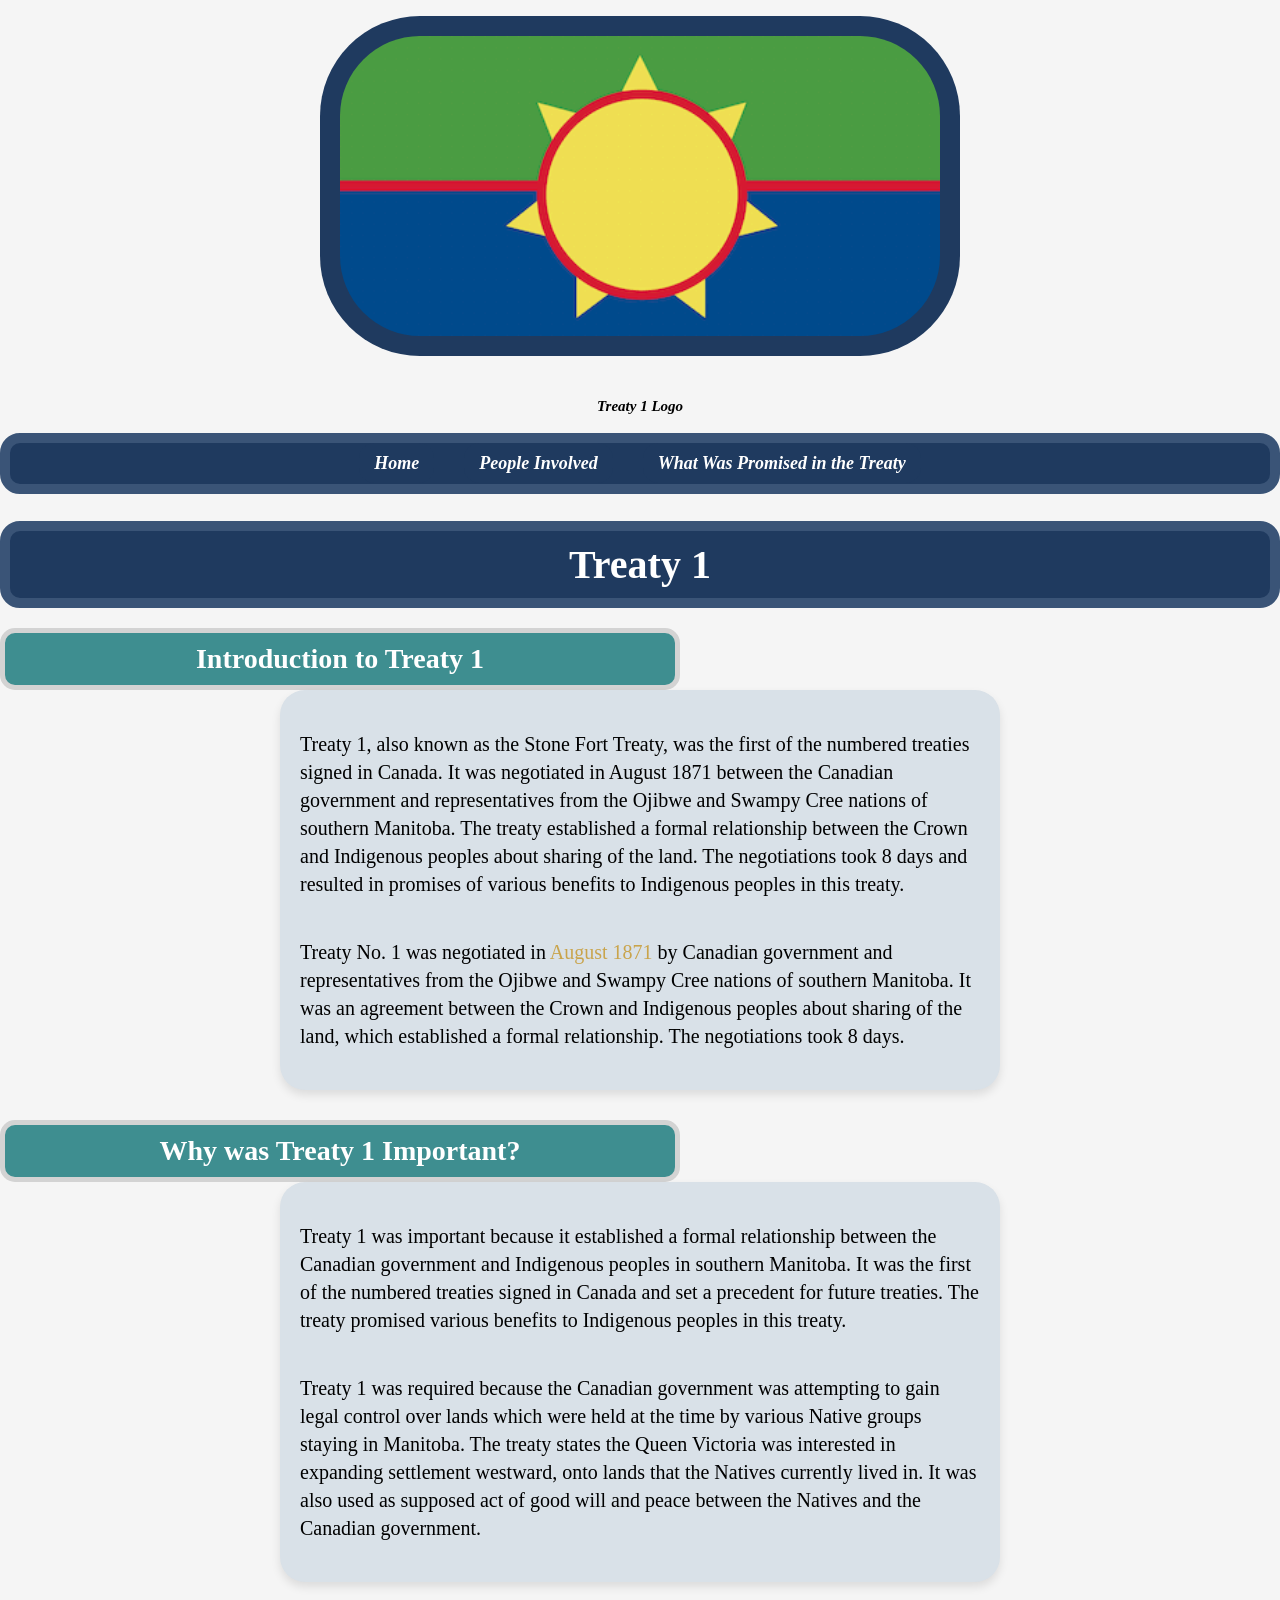
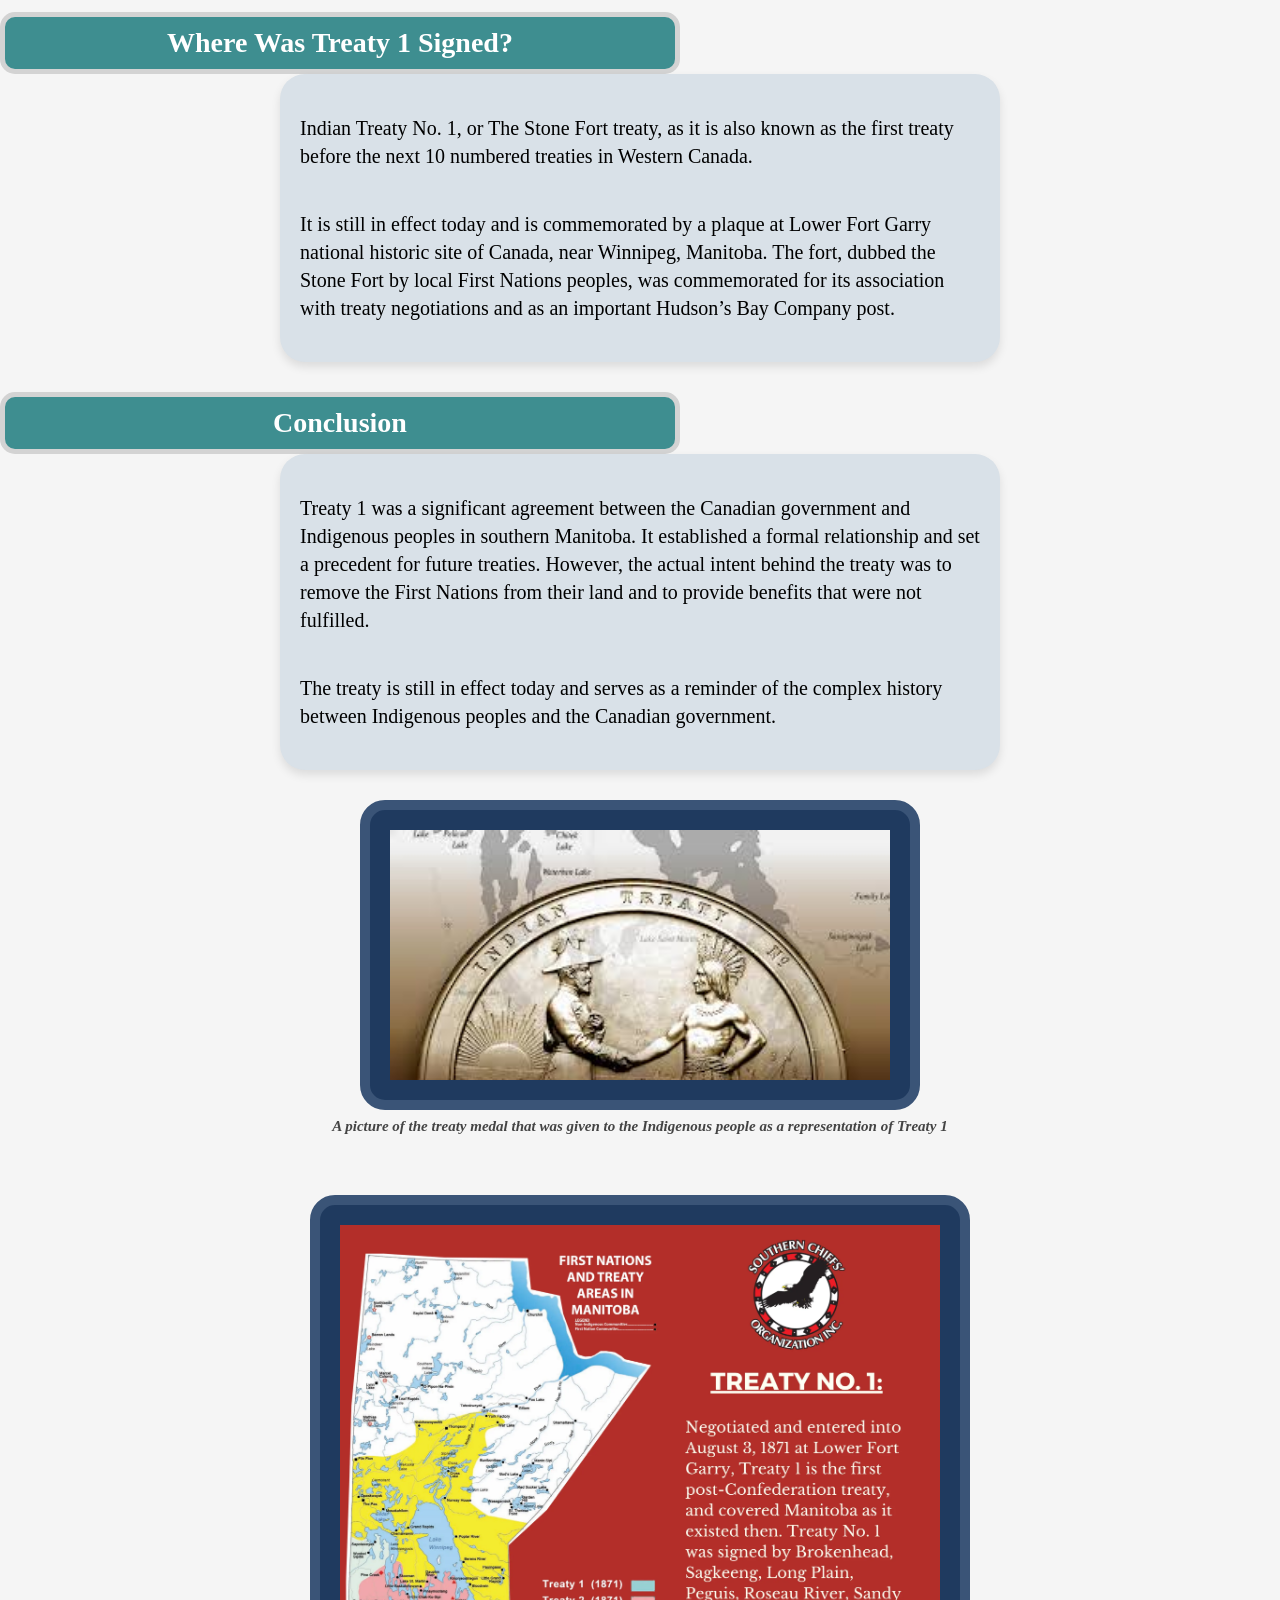
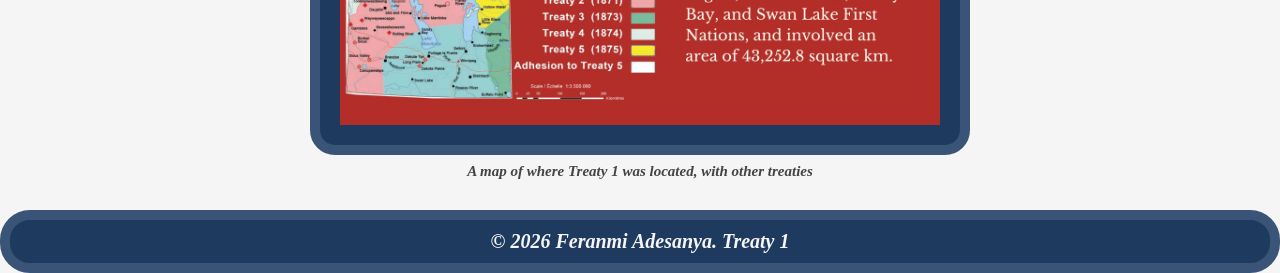
==== index.html @ dcb3aaba "april 9th 2026" ====
<!-- 
  Name: Feranmi Adesanya
  Course: Web Development II
  Teacher: Mr. Hardman
  School: Pembina Trails Collegiate/Pembina Trails Early College
  Date Last Modified: March 12th 2026.
-->

<!doctype html>
<html lang="en">
  <head>
    <meta charset="UTF-8" />
    <meta name="viewport" content="width=device-width, initial-scale=1.0" />
    <title>Treaty 1</title>
    <link rel="stylesheet" href="stylesheets/styles.css" />
    <style>
      section {
        margin-bottom: 30px; /* Gives the bottom of the every section a margin space of 30 pixels at the bottom. */
      }
      #treaty-date {
        color: #c9a44c;
      }
    </style>
  </head>

  <body>
    <header>
      <figure>
        <!-- This img element is used to display the treaty logo on the webpage. The ID of this image tag
        is "treaty-logo" which is used to style the image tag and is used to identify the tag. -->
        <img
          id="treaty-logo"
          src="images/treaty-1 logo (2).gif"
          alt="An-Image-of-the-Treaty-one-logo"
          width="600"
          height="300" />
        <figcaption style="color: #000000">Treaty 1 Logo</figcaption>
      </figure>

      <nav>
        <!-- These navigation links allow users to navigate between different
        sections of the website. The links are being styled using the class 
        attribute with a name of "nav-links". -->
        <ul class="nav-links">
          <li class="nav-item">
            <a href="index.html">Home</a>
          </li>
          <li class="nav-item">
            <a href="people-involved.html">People Involved</a>
          </li>
          <li class="nav-item">
            <a href="what-was-promised.html">What Was Promised in the Treaty</a>
          </li>
        </ul>
      </nav>
      <h1>Treaty 1</h1>
    </header>

    <!-- This is the main content area of the webpage. -->

    <main>
      <section>
        <!-- This span element is used to style the heading for the content 
        in the introduction h2 header and all the other content in the h2 headers. -->
        <h2 class="h2headings">Introduction to Treaty 1</h2>
        <!-- This div element is used, with an attribute of class "div-paragraphs",
        to style the paragraphs under each h2 header. It groups the realted parapgraph elements together. -->
        <div class="div-paragraphs">
          <p>
            Treaty 1, also known as the Stone Fort Treaty, was the first of the
            numbered treaties signed in Canada. It was negotiated in August 1871
            between the Canadian government and representatives from the Ojibwe
            and Swampy Cree nations of southern Manitoba. The treaty established
            a formal relationship between the Crown and Indigenous peoples about
            sharing of the land. The negotiations took 8 days and resulted in
            promises of various benefits to Indigenous peoples in this treaty.
          </p>

          <p>
            Treaty No. 1 was negotiated in
            <span id="treaty-date">August 1871</span> by Canadian government and
            representatives from the Ojibwe and Swampy Cree nations of southern
            Manitoba. It was an agreement between the Crown and Indigenous
            peoples about sharing of the land, which established a formal
            relationship. The negotiations took 8 days.
          </p>
        </div>
      </section>
      <section>
        <h2 class="h2headings">Why was Treaty 1 Important?</h2>
        <div class="div-paragraphs">
          <p>
            Treaty 1 was important because it established a formal relationship
            between the Canadian government and Indigenous peoples in southern
            Manitoba. It was the first of the numbered treaties signed in Canada
            and set a precedent for future treaties. The treaty promised various
            benefits to Indigenous peoples in this treaty.
          </p>
          <p>
            Treaty 1 was required because the Canadian government was attempting
            to gain legal control over lands which were held at the time by
            various Native groups staying in Manitoba. The treaty states the
            Queen Victoria was interested in expanding settlement westward, onto
            lands that the Natives currently lived in. It was also used as
            supposed act of good will and peace between the Natives and the
            Canadian government.
          </p>
        </div>
      </section>
      <section>
        <h2 class="h2headings">Where Was Treaty 1 Signed?</h2>
        <div class="div-paragraphs">
          <p>
            Indian Treaty No. 1, or The Stone Fort treaty, as it is also known
            as the first treaty before the next 10 numbered treaties in Western
            Canada.
          </p>
          <p>
            It is still in effect today and is commemorated by a plaque at Lower
            Fort Garry national historic site of Canada, near Winnipeg,
            Manitoba. The fort, dubbed the Stone Fort by local First Nations
            peoples, was commemorated for its association with treaty
            negotiations and as an important Hudson’s Bay Company post.
          </p>
        </div>
      </section>

      <section>
        <h2 class="h2headings">Conclusion</h2>
        <div class="div-paragraphs">
          <p>
            Treaty 1 was a significant agreement between the Canadian government
            and Indigenous peoples in southern Manitoba. It established a formal
            relationship and set a precedent for future treaties. However, the
            actual intent behind the treaty was to remove the First Nations from
            their land and to provide benefits that were not fulfilled.
          </p>
          <p>
            The treaty is still in effect today and serves as a reminder of the
            complex history between Indigenous peoples and the Canadian
            government.
          </p>
        </div>
      </section>
      <!-- This section is used to display the treaty medal image and its description. It has an inline styling to give it a margin space of 60 pixels at the bottom.
      It is inline because the pixel size varies from the other sections.
      -->
      <section style="margin-bottom: 60px">
        <figure>
          <!-- This img tag has an ID of "treaty-medal-image"  as it displays the treaty medal and the ID is used
          to style the img tag.-->
          <img
            id="treaty-medal-image"
            src="images/treaty-medal.jpeg"
            alt="A picture of the treaty medal that was given to the Indigenous people as a representation of Treaty 1"
            width="400"
            height="250" />

          <!-- This figcaption element is used to provide a description for the 
        treaty medal image. -->
          <figcaption>
            A picture of the treaty medal that was given to the Indigenous
            people as a representation of Treaty 1
          </figcaption>
        </figure>
      </section>

      <section>
        <figure>
          <!-- This img tag has an ID of "treaty-map"  as it displays the treaty map image and the ID is used
          to style the img tag.-->
          <img
            id="treaty-map"
            src="images/treaty-1-map.jpg"
            alt="A-map-of-where-Treaty-1-was-Located"
            width="550"
            height="500" />

          <!-- This figcaption element is used to provide a description for the 
        treaty map image. -->
          <figcaption>
            A map of where Treaty 1 was located, with other treaties
          </figcaption>
        </figure>
      </section>
    </main>
    <footer>&copy; 2026 Feranmi Adesanya. Treaty 1</footer>
  </body>
</html>
---- stylesheets/styles.css ----
html {
  font-size: 62.5%;
}
body {
  background-color: #f5f5f5; /* Gives the body a background colour of #f5f5f5. */
  margin: 0; /* Removes the default margin from the body. */
  font-family:
    Georgia, "Times New Roman", serif; /* Sets the font family for the body to Georgia,  */
  font-size: 1.6rem; /* Sets the font size for the body to 1.6rem. */
}

#treaty-logo {
  display: inline-block; /* Displays the treaty logo as an inline block element, allowing it to be styled and positioned. */
  justify-content: center; /* Places content in the center. */
  padding: 20px; /* Adds padding around the treaty logo. */
  background-color: #1f3a5f; /* Sets the background color of the treaty logo to #82d3d7. */
  border-radius: 100px; /* Rounds the corners of the treaty logo with a radius of 100 pixels, giving it a circular appearance. */

  margin-bottom: 30px; /* Adds a margin space of 30 pixels at the bottom of the treaty logo. */
  align-items: center; /* Aligns items in the center of the treaty logo. */
}

h1 {
  color: #ffffff; /* Sets the text color of h1 headers to #ffffff. */
  text-align: center; /* Aligns the text of h1 headers to the center. */
  background-color: #1f3a5f; /* Sets the background color of h1 headers to #82d3d7. */
  padding: 10px; /* Adds padding around the text of h1 headers. */
  border: 10px solid #3a5477; /* Adds a border around h1 headers with a width of 10 pixels and a color of rgb(175, 240, 253). */
  font-family:
    "Georgia", "Times New Roman", Times, serif; /* Sets the font family for h1 headers to Georgia, with a fallback to serif. */
  border-radius: 20px; /* Rounds the corners of h1 headers with a radius of 40 pixels. */
  font-size: 4rem; /* Sets the font size of h1 headers to 4rem. */
  margin-bottom: 20px; /* Adds a margin space of 20 pixels at the bottom of h1 headers. */
}
h2 {
  text-align: center; /* Aligns the text of h2 headers to the center. */
}

p {
  color: black; /* Sets the text color of paragraphs to black. */
  font-size: 20px; /* Sets the font size of paragraphs to 20 pixels. */
  padding: 10px; /* Adds padding around the text of paragraphs. */
}

.div-paragraphs {
  background-color: #d9e1e8; /* Sets the background color of the div element with the class "div-paragraphs" to #7de4e1. */
  padding: 10px; /* Adds padding around the content of the div element with the class "div-paragraphs". */

  border-radius: 25px; /* Rounds the corners of the div element with the class "div-paragraphs" with a radius of 25 pixels. */
  width: 700px; /* Sets the width of the div element with the class "div-paragraphs" to 700 pixels. */
  position: relative; /* Relates to the positioning of the element to the middle. */
  left: 50%; /* Positions the element away from the left of its container. */
  transform: translateX(
    -50%
  ); /* Transforms the element by translating it horizontally by removing 50% of its own width, making it centered within its container. */
  font-size: 2rem; /* Sets the font size of the div element with the class "div-paragraphs" to 15 pixels. */
  color: #2e2e2e;
  font-family:
    "Georgia", "Times New Roman", Times, serif; /* Sets the font family for the div element with the class "div-paragraphs" to Georgia, with a fallback to serif. */
  line-height: 140%;
  box-shadow: 0 5px 10px rgba(0, 0, 0, 0.1);
}

.nav-links {
  background-color: #1f3a5f; /* Sets the background color of the class of nav links to #69bcc0. */
  padding: 10px; /* Adds padding around the class of nav links. */
  display: flex; /* Transforms the element into a flexible layout system.. */
  justify-content: center; /* Makes the content of the class of nav links to the center. */
  gap: 30px; /* Adds a gap of 30 pixels between the items in the class of nav links horizontally. */
  border: 10px solid #3a5477; /* Adds a border around the class of nav links with a width of 10 pixels and a color of #69bcc0. */
  color: #ffffff; /* Sets the text color of the class of nav links to #191717. */
  font-size: 1.8rem; /* Sets the font size of the class of nav links to 18 pixels. */
  font-family:
    "Georgia", "Times New Roman", Times, serif; /* Sets the font family for the class of nav links to Georgia, with a fallback to serif. */
  list-style: none; /* Removes the default list styling (bullets) from the class of nav links. */
  font-weight: bold; /* Sets the font weight of the class of nav links to bold, making the text appear thicker and bolder. */
  font-style: italic; /* Sets the font style of the class of nav links to italic, making the text appear slanted. */
  border-radius: 20px; /* Rounds the corners of the class of nav links with a radius of 100 pixels, giving it a circular appearance. */
}
nav a {
  color: #ffffff; /* Sets the text color of anchor elements within the nav element to #191717. */
  text-decoration: none; /* Removes the default underline from anchor elements within the nav element. */
  padding: 10px 15px; /* Adds padding around the text of anchor elements within the nav element. 10 pixels for top and bottom, 15 pixels for the sides. */
  border-radius: 15px; /* Rounds the corners of anchor elements within the nav element with a radius of 15 pixels. */
  background-color: #1f3a5f; /* Sets the background color of anchor elements within the nav element to #65baee. */
  transition: background-color 0.3s ease; /* Background colour 
  of the nav links transitions smoothly and easy in 0.3s */
}
nav a:hover {
  background-color: #4fa3a5; /* Changes the background color of anchor elements within the nav element to #65baee when hovered over. */
  color: rgb(
    49,
    58,
    59
  ); /* Changes the text color of anchor elements within the nav element to white when hovered over. */
  transition: ease-in-out 0.3s; /* Transition effect for when the user 
  hovers over the nav links. 0.3 second time rate with an easy transition. */

  padding: 20px 25px; /* Padding of the nav links were hovered. 20 px for top and bottom
  , 25 px for the sides. */
  border-radius: 20px; /* Rounds the corners of the nav links when hovered with a radius of 20 pixels. */
  border: 7px solid rgb(160, 211, 237); /* Adds a border around the nav links when hovered with a width of 7 pixels and a color of rgb(253, 180, 175). */
}
figure {
  text-align: center; /* Aligns the content of figure elements to the center. */
  justify-content: center; /* Justifies the content of figure elements to the center. */
  width: auto; /* Sets the width of figure elements to auto, allowing them to adjust based on their content. */
}

figcaption {
  margin-top: 8px; /* Adds a margin space of 8 pixels at the top of figcaption elements, creating space between the caption and the image. */
  font-size: 1.5rem; /* Sets the font size of figcaption elements to 15 pixels, making the caption text smaller than the main content. */
  font-style: italic; /* Sets the font style of figcaption elements to italic, making the caption text appear slanted. */
  font-weight: bold; /* Sets the font weight of figcaption elements to bold, making the caption text appear thicker and bolder. */
  color: #444; /* Sets the text color of figcaption elements to #444, giving it a dark gray color that contrasts with the background. */
}

footer {
  color: #f5f5f5; /* Sets the text color of the footer to white. */
  text-align: center; /* Aligns the text of the footer to the center. */
  background-color: #1f3a5f; /* Sets the background color of the footer to rgb(236, 96, 84). */
  font-style: italic; /* Sets the font style of the footer to italic. */
  font-weight: bold; /* Sets the font weight of the footer to bold. */
  border: 10px solid #3a5477; /* Adds a border around the footer with a width of 10 pixels and a color of #e99191. */
  border-radius: 30px; /* Rounds the corners of the footer with a radius of 30 pixels. */

  font-size: 2rem; /* Sets the font size of paragraphs to 20 pixels. */
  padding: 10px;
}

#treaty-map {
  display: flex; /* Displays the treaty map as a flexible container, allowing for flexible layout and alignment of its content. */
  justify-content: center; /* Makes the content of the treaty map to the center, aligning it horizontally within its container. */
  background-color: #1f3a5f; /* Sets the background color of the treaty map to #7de4e1. */
  border: 10px solid #3a5477; /* Adds a border around the treaty map with a width of 10 pixels and a color of rgb(175, 240, 253). */
  border-radius: 25px; /* Rounds the corners of the treaty map with a radius of 25 pixels. */
  padding: 20px; /* Adds padding around the content of the treaty map. */
  left: 50%; /* Positions the treaty map at the center of its container horizontally by moving it from the left by 50 percent.. */
  transform: translateX(
    -50%
  ); /* Adjusts the position of the treaty map to ensure it is centered by removing 50 percent from the left. */
  width: 600px; /* Sets the width of the treaty map to 600 pixels. */
  position: relative; /* The treaty map image is positioned relative to its normal position in the document flow. */
}

#treaty-medal-image {
  display: flex; /* Displays the treaty medal image as flexible container. */
  justify-content: center; /*Makes the content of the treaty map to the center, aligning it horizontally within its container.  */
  background-color: #1f3a5f; /* Changes background colour to #1f3a5f. */
  border: 10px solid #3a5477; /* Adds a border with a width of 10px and colour of what the colour is. */
  border-radius: 25px; /* Rounds the corners of the treaty map with a radius of 25 pixels. */
  padding: 20px; /* Adds space around the treaty medal image. */
  left: 50%; /* Positions the treaty medal at the center of its container horizontally by moving it from the left by 50 percent.. */
  transform: translateX(
    -50%
  ); /*Adjusts the position of the treaty map to ensure it is centered by removing 50 percent from the left. */
  width: 500px; /* Makes the width of the image 500px. */
  position: relative; /* The treaty medal image is positioned relative to its normal position in the document flow. */
}
.h2headings {
  background-color: #3e8e90; /* Background color of the span elements, which are used to style the h2 headers. */
  color: #ffffff;
  text-align: center; /* Aligns the text in the center of the span elements. */
  padding: 10px 15px; /* Adds space around the sides of the span elements. 10 px for top and bottom, 15 px for the sides. */
  border-radius: 15px; /* Rounds the corners of the span elements with a radius of 15 pixels. */
  font-family: serif; /* Sets the font family for the span elements to serif. */
  font-size: 2.8rem; /* Sets the font size for the span elements to 25 pixels. */
  font-weight: bold; /* Makes the text in the span elements bold. */
  border: 5px solid #d3d3d3; /* Adds a border around the span elements with a width of 10 pixels and a color of #e99191. */
  width: 50%;
  align-items: center;
  display: inline-block;
  margin: 0 auto;
}

span.h3headings {
  background-color: #3e8e90; /* Background color of the span elements, which are used to style the h2 headers. */
  color: #ffffff;
  text-align: center; /* Aligns the text in the center of the span elements. */
  padding: 10px 15px; /* Adds space around the sides of the span elements. 10 px for top and bottom, 15 px for the sides. */
  border-radius: 15px; /* Rounds the corners of the span elements with a radius of 15 pixels. */
  font-family: serif; /* Sets the font family for the span elements to serif. */
  font-size: 2rem; /* Sets the font size for the span elements to 25 pixels. */
  font-weight: bold; /* Makes the text in the span elements bold. */
  border: 5px solid #d3d3d3; /* Adds a border around the span elements with a width of 10 pixels and a color of #e99191. */
}
h3 {
  text-align: center;
}
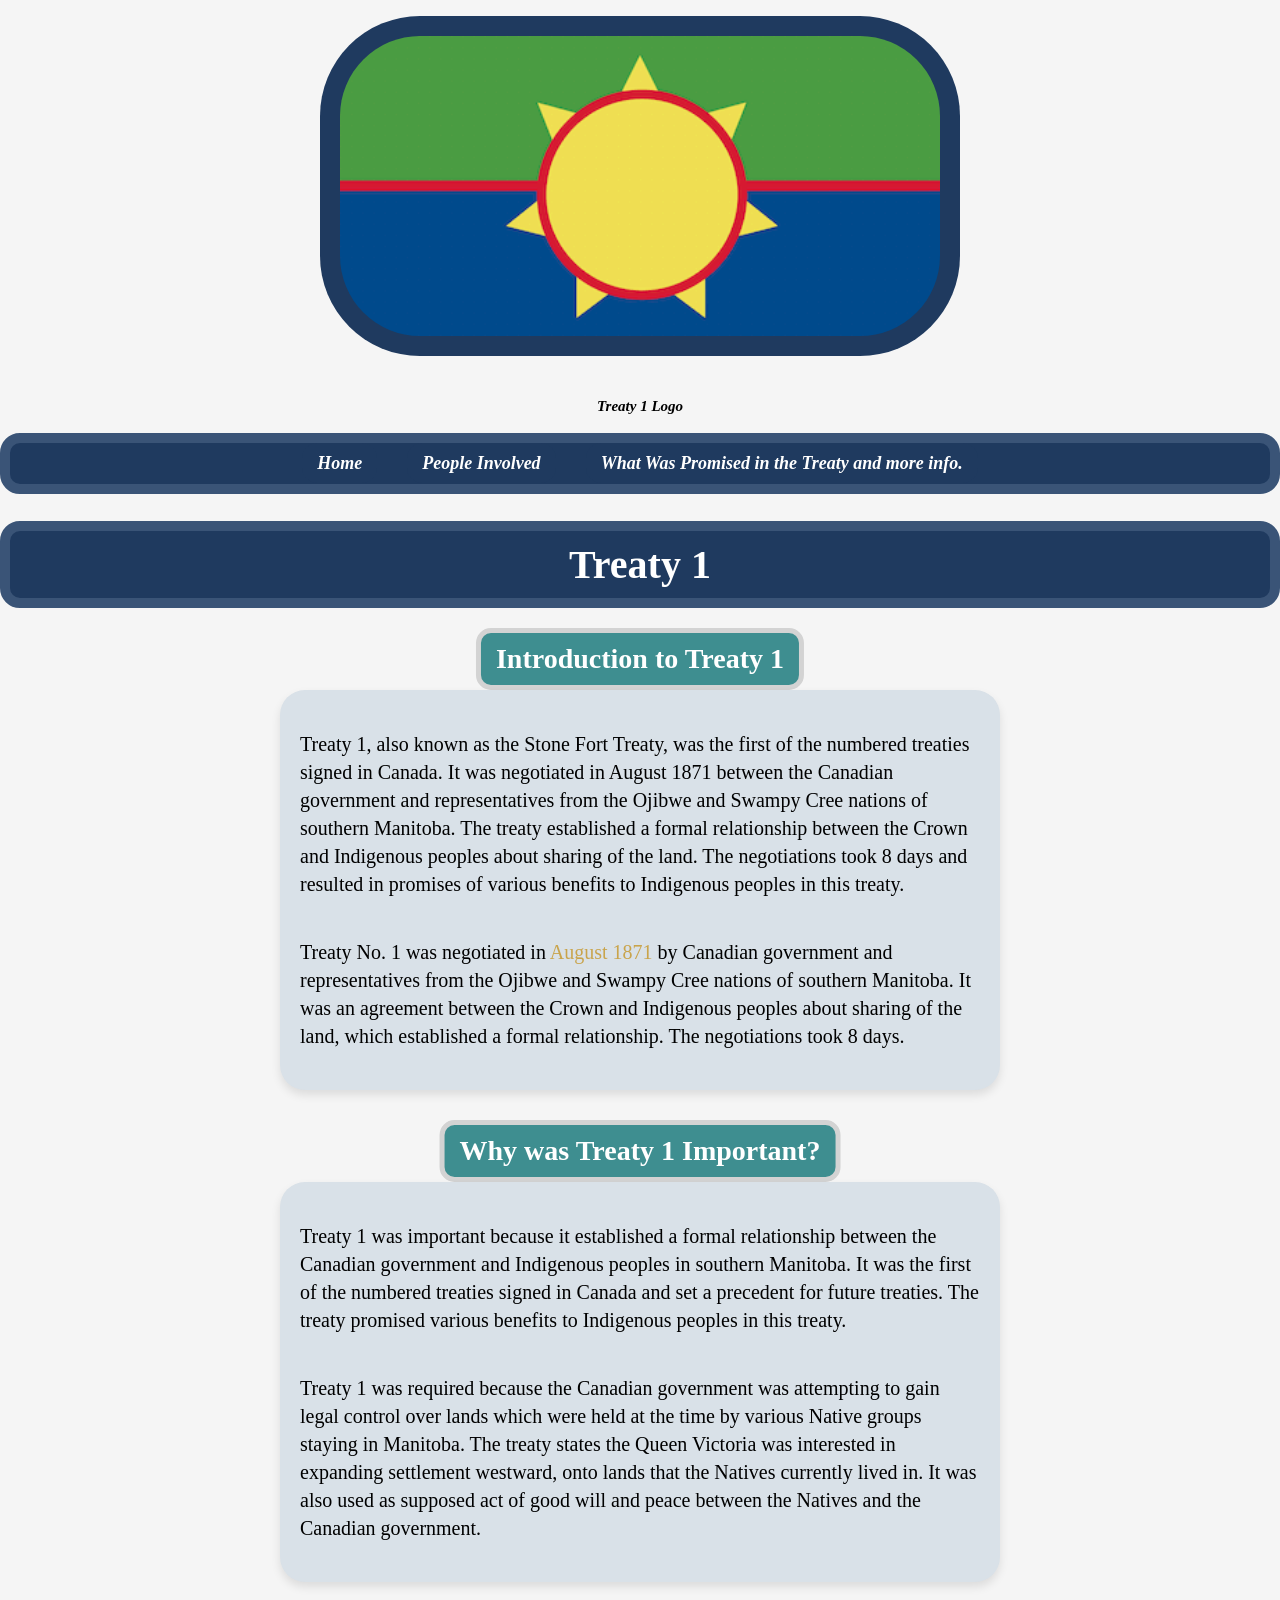
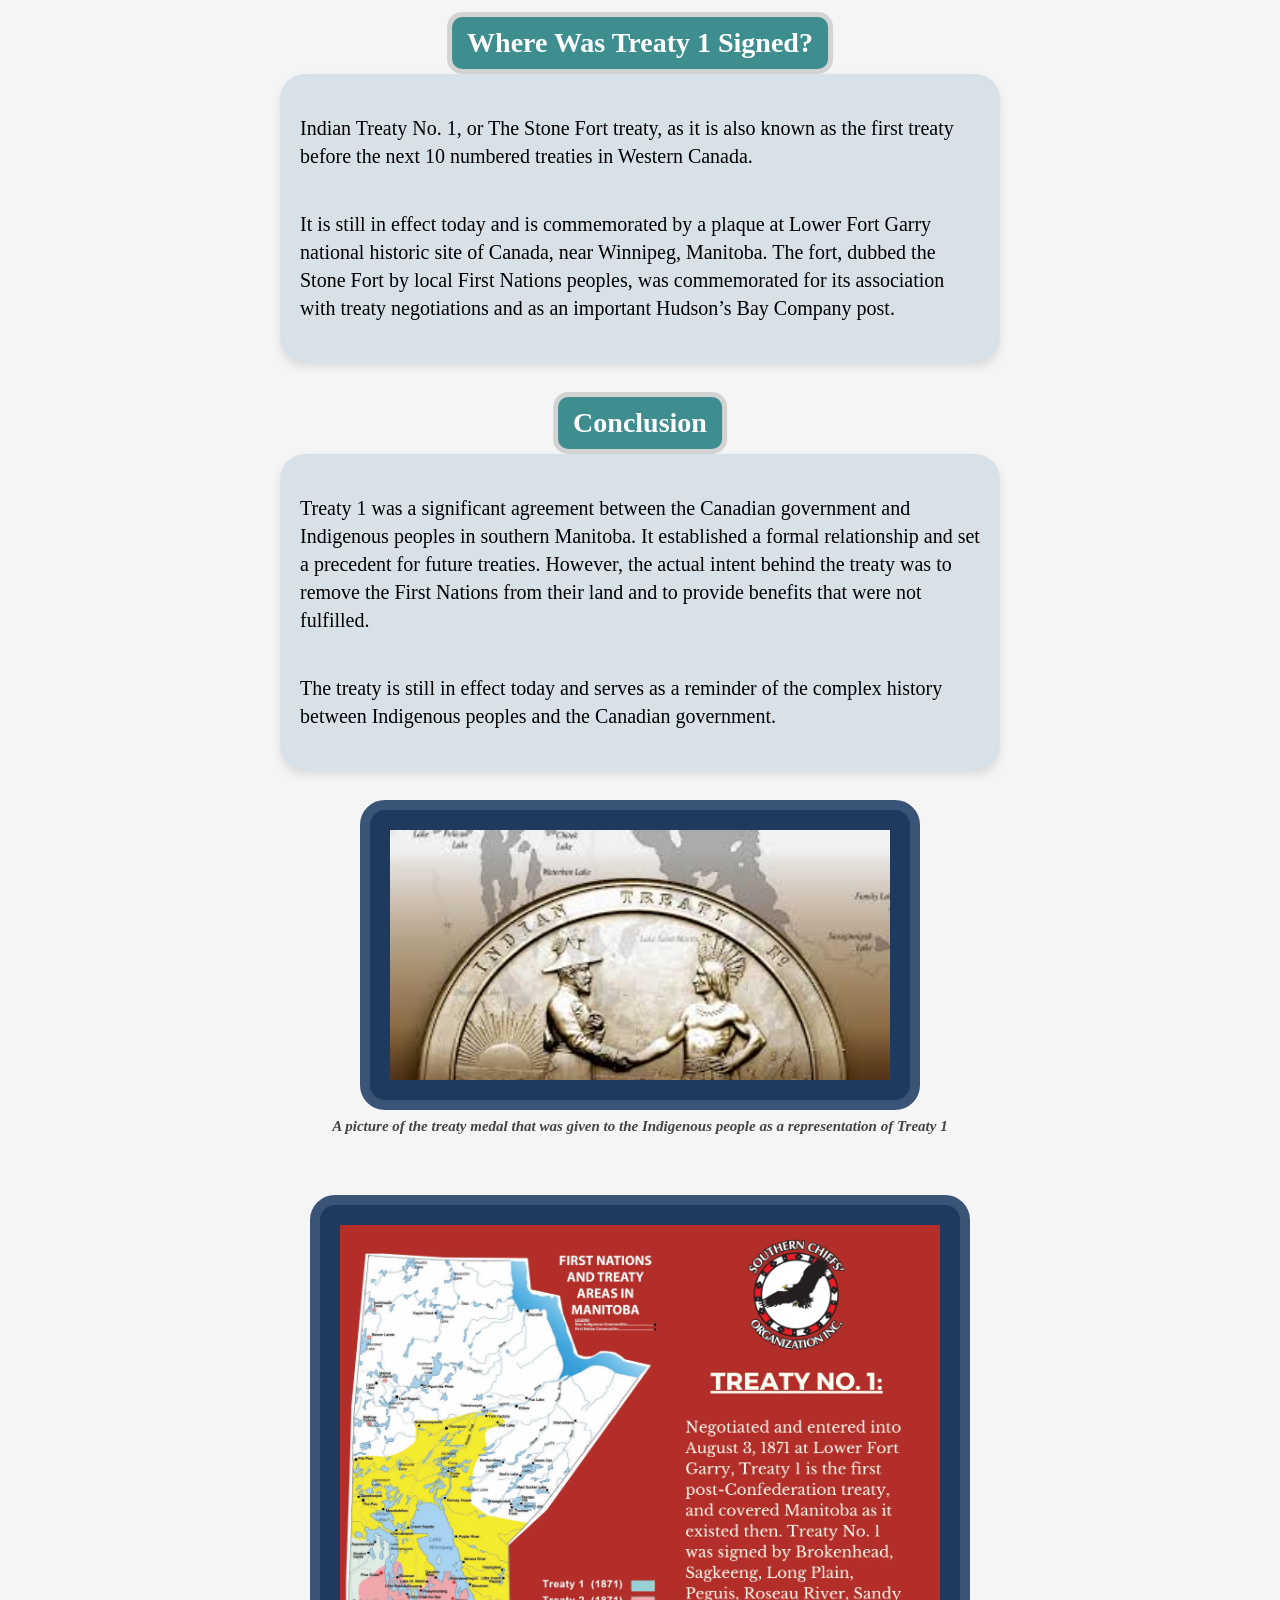
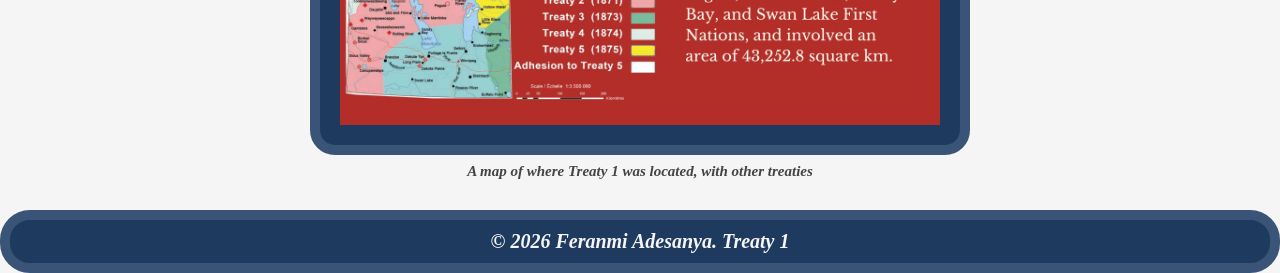
==== commit 107eb4c5: "80 percent finished the second page on april 11th 2026" ====
--- a/index.html
+++ b/index.html
@@ -17,8 +17,37 @@
       section {
         margin-bottom: 30px; /* Gives the bottom of the every section a margin space of 30 pixels at the bottom. */
       }
-      #treaty-date {
+      span#treaty-date {
         color: #c9a44c;
+      }
+      #treaty-map {
+        display: flex; /* Displays the treaty map as a flexible container, allowing for flexible layout and alignment of its content. */
+        justify-content: center; /* Makes the content of the treaty map to the center, aligning it horizontally within its container. */
+        background-color: #1f3a5f; /* Sets the background color of the treaty map to #7de4e1. */
+        border: 10px solid #3a5477; /* Adds a border around the treaty map with a width of 10 pixels and a color of rgb(175, 240, 253). */
+        border-radius: 25px; /* Rounds the corners of the treaty map with a radius of 25 pixels. */
+        padding: 20px; /* Adds padding around the content of the treaty map. */
+        left: 50%; /* Positions the treaty map at the center of its container horizontally by moving it from the left by 50 percent.. */
+        transform: translateX(
+          -50%
+        ); /* Adjusts the position of the treaty map to ensure it is centered by removing 50 percent from the left. */
+        width: 600px; /* Sets the width of the treaty map to 600 pixels. */
+        position: relative; /* The treaty map image is positioned relative to its normal position in the document flow. */
+      }
+
+      #treaty-medal-image {
+        display: flex; /* Displays the treaty medal image as flexible container. */
+        justify-content: center; /*Makes the content of the treaty map to the center, aligning it horizontally within its container.  */
+        background-color: #1f3a5f; /* Changes background colour to #1f3a5f. */
+        border: 10px solid #3a5477; /* Adds a border with a width of 10px and colour of what the colour is. */
+        border-radius: 25px; /* Rounds the corners of the treaty map with a radius of 25 pixels. */
+        padding: 20px; /* Adds space around the treaty medal image. */
+        left: 50%; /* Positions the treaty medal at the center of its container horizontally by moving it from the left by 50 percent.. */
+        transform: translateX(
+          -50%
+        ); /*Adjusts the position of the treaty map to ensure it is centered by removing 50 percent from the left. */
+        width: 500px; /* Makes the width of the image 500px. */
+        position: relative; /* The treaty medal image is positioned relative to its normal position in the document flow. */
       }
     </style>
   </head>
@@ -26,22 +55,26 @@
   <body>
     <header>
       <figure>
-        <!-- This img element is used to display the treaty logo on the webpage. The ID of this image tag
-        is "treaty-logo" which is used to style the image tag and is used to identify the tag. -->
+        <!-- 
+          This img element is used to display the treaty logo on the webpage. The ID of this image tag
+          is "treaty-logo" which is used to style the image tag and is used to identify the tag. 
+        -->
         <img
           id="treaty-logo"
           src="images/treaty-1 logo (2).gif"
-          alt="An-Image-of-the-Treaty-one-logo"
+          alt="An Image of the Treaty 1 logo"
           width="600"
           height="300" />
         <figcaption style="color: #000000">Treaty 1 Logo</figcaption>
       </figure>
 
       <nav>
-        <!-- These navigation links allow users to navigate between different
-        sections of the website. The links are being styled using the class 
-        attribute with a name of "nav-links". -->
-        <ul class="nav-links">
+        <!-- 
+          These navigation links allow users to navigate between different
+          sections of the website. The links are being styled using the class 
+          attribute with a name of "nav-links". 
+        -->
+        <ul id="nav-links">
           <li class="nav-item">
             <a href="index.html">Home</a>
           </li>
@@ -49,22 +82,30 @@
             <a href="people-involved.html">People Involved</a>
           </li>
           <li class="nav-item">
-            <a href="what-was-promised.html">What Was Promised in the Treaty</a>
+            <a href="what-was-promised.html"
+              >What Was Promised in the Treaty and more info.</a
+            >
           </li>
         </ul>
       </nav>
       <h1>Treaty 1</h1>
     </header>
 
-    <!-- This is the main content area of the webpage. -->
+    <!-- 
+        This is the main content area of the webpage.   
+    -->
 
     <main>
       <section>
-        <!-- This span element is used to style the heading for the content 
-        in the introduction h2 header and all the other content in the h2 headers. -->
+        <!-- 
+          This span element is used to style the heading for the content 
+          in the introduction h2 header and all the other content in the h2 headers. 
+        -->
         <h2 class="h2headings">Introduction to Treaty 1</h2>
-        <!-- This div element is used, with an attribute of class "div-paragraphs",
-        to style the paragraphs under each h2 header. It groups the realted parapgraph elements together. -->
+        <!-- 
+          This div element is used, with an attribute of class "div-paragraphs",
+          to style the paragraphs under each h2 header. It groups the realted parapgraph elements together. 
+        -->
         <div class="div-paragraphs">
           <p>
             Treaty 1, also known as the Stone Fort Treaty, was the first of the
@@ -142,8 +183,9 @@
           </p>
         </div>
       </section>
-      <!-- This section is used to display the treaty medal image and its description. It has an inline styling to give it a margin space of 60 pixels at the bottom.
-      It is inline because the pixel size varies from the other sections.
+      <!-- 
+        This section is used to display the treaty medal image and its description. It has an inline styling to give it a margin space of 60 pixels at the bottom.
+        It is inline because the pixel size varies from the other sections.
       -->
       <section style="margin-bottom: 60px">
         <figure>
@@ -156,8 +198,10 @@
             width="400"
             height="250" />
 
-          <!-- This figcaption element is used to provide a description for the 
-        treaty medal image. -->
+          <!-- 
+            This figcaption element is used to provide a description for the 
+            treaty medal image. 
+          -->
           <figcaption>
             A picture of the treaty medal that was given to the Indigenous
             people as a representation of Treaty 1
@@ -167,17 +211,21 @@
 
       <section>
         <figure>
-          <!-- This img tag has an ID of "treaty-map"  as it displays the treaty map image and the ID is used
-          to style the img tag.-->
+          <!-- 
+            This img tag has an ID of "treaty-map"  as it displays the treaty map image and the ID is used
+            to style the img tag.
+          -->
           <img
             id="treaty-map"
             src="images/treaty-1-map.jpg"
-            alt="A-map-of-where-Treaty-1-was-Located"
+            alt="A map of where Treaty 1 was Located"
             width="550"
             height="500" />
 
-          <!-- This figcaption element is used to provide a description for the 
-        treaty map image. -->
+          <!-- 
+            This figcaption element is used to provide a description for the 
+            treaty map image. 
+          -->
           <figcaption>
             A map of where Treaty 1 was located, with other treaties
           </figcaption>
--- a/stylesheets/styles.css
+++ b/stylesheets/styles.css
@@ -1,189 +1,331 @@
 html {
   font-size: 62.5%;
-}
+  /* 
+    Sets the base font size of the entire webpage.
+    62.5% of the default 16px = 10px, which makes rem units easier to calculate.
+     Example: 1.6rem = 16px, 2rem = 20px. */
+}
+
 body {
-  background-color: #f5f5f5; /* Gives the body a background colour of #f5f5f5. */
-  margin: 0; /* Removes the default margin from the body. */
-  font-family:
-    Georgia, "Times New Roman", serif; /* Sets the font family for the body to Georgia,  */
-  font-size: 1.6rem; /* Sets the font size for the body to 1.6rem. */
+  background-color: #f5f5f5;
+  /* Sets the background color of the entire page (a very light gray). */
+
+  margin: 0;
+  /* Removes the browser’s default outer spacing around the page. */
+
+  font-family: Georgia, "Times New Roman", serif;
+  /* Defines the font style. If Georgia isn’t available, it falls back to Times New Roman, then any serif font. */
+
+  font-size: 1.6rem;
+  /* Sets the default text size for the page (1.6rem = 16px). */
 }
 
 #treaty-logo {
-  display: inline-block; /* Displays the treaty logo as an inline block element, allowing it to be styled and positioned. */
-  justify-content: center; /* Places content in the center. */
-  padding: 20px; /* Adds padding around the treaty logo. */
-  background-color: #1f3a5f; /* Sets the background color of the treaty logo to #82d3d7. */
-  border-radius: 100px; /* Rounds the corners of the treaty logo with a radius of 100 pixels, giving it a circular appearance. */
-
-  margin-bottom: 30px; /* Adds a margin space of 30 pixels at the bottom of the treaty logo. */
-  align-items: center; /* Aligns items in the center of the treaty logo. */
+  display: inline-block;
+  /* Makes the element behave like text (inline) but allows width, height, padding, etc. */
+
+  justify-content: center;
+  /* Horizontally centers content INSIDE the element.
+     Only works if display is flex (so here it has no effect). */
+
+  padding: 20px;
+  /* Adds 20px of space inside the element on all sides (top, right, bottom, left). */
+
+  background-color: #1f3a5f;
+  /* Sets a dark blue background behind the logo. */
+
+  border-radius: 100px;
+  /* Rounds the corners heavily, making the element look circular or pill-shaped. */
+
+  margin-bottom: 30px;
+  /* Adds space below the element, separating it from content underneath. */
+
+  align-items: center;
+  /* Vertically centers content inside the element.
+     Only works with flexbox, so it does nothing here. */
 }
 
 h1 {
-  color: #ffffff; /* Sets the text color of h1 headers to #ffffff. */
-  text-align: center; /* Aligns the text of h1 headers to the center. */
-  background-color: #1f3a5f; /* Sets the background color of h1 headers to #82d3d7. */
-  padding: 10px; /* Adds padding around the text of h1 headers. */
-  border: 10px solid #3a5477; /* Adds a border around h1 headers with a width of 10 pixels and a color of rgb(175, 240, 253). */
-  font-family:
-    "Georgia", "Times New Roman", Times, serif; /* Sets the font family for h1 headers to Georgia, with a fallback to serif. */
-  border-radius: 20px; /* Rounds the corners of h1 headers with a radius of 40 pixels. */
-  font-size: 4rem; /* Sets the font size of h1 headers to 4rem. */
-  margin-bottom: 20px; /* Adds a margin space of 20 pixels at the bottom of h1 headers. */
-}
+  color: #ffffff;
+  /* Sets the text color to white. */
+
+  text-align: center;
+  /* Centers the text horizontally inside the heading. */
+
+  background-color: #1f3a5f;
+  /* Adds a dark blue background behind the heading text. */
+
+  padding: 10px;
+  /* Creates space between the text and the edges of the background. */
+
+  border: 10px solid #3a5477;
+  /* Adds a thick border (10px), solid style, with a slightly lighter blue color. */
+
+  font-family: "Georgia", "Times New Roman", Times, serif;
+  /* Sets the font for the heading with fallback options. */
+
+  border-radius: 20px;
+  /* Rounds the corners of the heading box slightly. */
+
+  font-size: 4rem;
+  /* Makes the text large (4rem = 40px). */
+
+  margin-bottom: 20px;
+  /* Adds space below the heading to separate it from the next element. */
+}
+
 h2 {
-  text-align: center; /* Aligns the text of h2 headers to the center. */
+  text-align: center;
+  /* Centers all h2 text horizontally within its container. */
 }
 
 p {
-  color: black; /* Sets the text color of paragraphs to black. */
-  font-size: 20px; /* Sets the font size of paragraphs to 20 pixels. */
-  padding: 10px; /* Adds padding around the text of paragraphs. */
+  color: black;
+  /* Sets paragraph text color to black. */
+
+  font-size: 20px;
+  /* Sets the paragraph text size to 20px. */
+
+  padding: 10px;
+  /* Adds space inside the paragraph box (around the text). */
 }
 
 .div-paragraphs {
-  background-color: #d9e1e8; /* Sets the background color of the div element with the class "div-paragraphs" to #7de4e1. */
-  padding: 10px; /* Adds padding around the content of the div element with the class "div-paragraphs". */
-
-  border-radius: 25px; /* Rounds the corners of the div element with the class "div-paragraphs" with a radius of 25 pixels. */
-  width: 700px; /* Sets the width of the div element with the class "div-paragraphs" to 700 pixels. */
-  position: relative; /* Relates to the positioning of the element to the middle. */
-  left: 50%; /* Positions the element away from the left of its container. */
-  transform: translateX(
-    -50%
-  ); /* Transforms the element by translating it horizontally by removing 50% of its own width, making it centered within its container. */
-  font-size: 2rem; /* Sets the font size of the div element with the class "div-paragraphs" to 15 pixels. */
+  background-color: #d9e1e8;
+  /* Gives the section a light gray-blue background. */
+
+  padding: 10px;
+  /* Adds space inside the box so text isn’t touching edges. */
+
+  border-radius: 25px;
+  /* Smoothly rounds the corners of the box. */
+
+  width: 700px;
+  /* Fixes the width of the box to 700px (doesn’t change with screen size). */
+
+  position: relative;
+  /* Allows the element to be moved relative to its normal position. */
+
+  left: 50%;
+  /* Moves the element 50% from the left side of its container. */
+
+  transform: translateX(-50%);
+  /* Pulls the element back left by 50% of its own width.
+     This combination perfectly centers the element horizontally. */
+
+  font-size: 2rem;
+  /* Sets text inside to 2rem (20px). */
+
   color: #2e2e2e;
-  font-family:
-    "Georgia", "Times New Roman", Times, serif; /* Sets the font family for the div element with the class "div-paragraphs" to Georgia, with a fallback to serif. */
+  /* Sets a dark gray text color (softer than pure black). */
+
+  font-family: "Georgia", "Times New Roman", Times, serif;
+  /* Sets font style for this section. */
+
   line-height: 140%;
+  /* Controls spacing between lines (makes text easier to read). */
+
   box-shadow: 0 5px 10px rgba(0, 0, 0, 0.1);
-}
-
-.nav-links {
-  background-color: #1f3a5f; /* Sets the background color of the class of nav links to #69bcc0. */
-  padding: 10px; /* Adds padding around the class of nav links. */
-  display: flex; /* Transforms the element into a flexible layout system.. */
-  justify-content: center; /* Makes the content of the class of nav links to the center. */
-  gap: 30px; /* Adds a gap of 30 pixels between the items in the class of nav links horizontally. */
-  border: 10px solid #3a5477; /* Adds a border around the class of nav links with a width of 10 pixels and a color of #69bcc0. */
-  color: #ffffff; /* Sets the text color of the class of nav links to #191717. */
-  font-size: 1.8rem; /* Sets the font size of the class of nav links to 18 pixels. */
-  font-family:
-    "Georgia", "Times New Roman", Times, serif; /* Sets the font family for the class of nav links to Georgia, with a fallback to serif. */
-  list-style: none; /* Removes the default list styling (bullets) from the class of nav links. */
-  font-weight: bold; /* Sets the font weight of the class of nav links to bold, making the text appear thicker and bolder. */
-  font-style: italic; /* Sets the font style of the class of nav links to italic, making the text appear slanted. */
-  border-radius: 20px; /* Rounds the corners of the class of nav links with a radius of 100 pixels, giving it a circular appearance. */
-}
+  /* Adds a soft shadow: 0 horizontal, 5px vertical, 10px blur, light transparency. */
+
+  margin-bottom: 20px;
+  /* Adds space below the box. */
+}
+
+#nav-links {
+  background-color: #1f3a5f;
+  /* Dark blue background for the navigation bar. */
+
+  padding: 10px;
+  /* Space inside the nav container. */
+
+  display: flex;
+  /* Enables flexbox layout, allowing easy alignment of child elements. */
+
+  justify-content: center;
+  /* Centers nav items horizontally in the container. */
+
+  gap: 30px;
+  /* Adds 30px space between each nav item. */
+
+  border: 10px solid #3a5477;
+  /* Thick border around the nav bar. */
+
+  color: #ffffff;
+  /* Sets default text color inside nav. */
+
+  font-size: 1.8rem;
+  /* Sets text size (18px). */
+
+  font-family: "Georgia", "Times New Roman", Times, serif;
+  /* Sets font style. */
+
+  list-style: none;
+  /* Removes bullet points if this is a list. */
+
+  font-weight: bold;
+  /* Makes text bold. */
+
+  font-style: italic;
+  /* Makes text italic (slanted). */
+
+  border-radius: 20px;
+  /* Rounds corners of nav bar. */
+}
+
 nav a {
-  color: #ffffff; /* Sets the text color of anchor elements within the nav element to #191717. */
-  text-decoration: none; /* Removes the default underline from anchor elements within the nav element. */
-  padding: 10px 15px; /* Adds padding around the text of anchor elements within the nav element. 10 pixels for top and bottom, 15 pixels for the sides. */
-  border-radius: 15px; /* Rounds the corners of anchor elements within the nav element with a radius of 15 pixels. */
-  background-color: #1f3a5f; /* Sets the background color of anchor elements within the nav element to #65baee. */
-  transition: background-color 0.3s ease; /* Background colour 
-  of the nav links transitions smoothly and easy in 0.3s */
-}
+  color: #ffffff;
+  /* Sets link text color. */
+
+  text-decoration: none;
+  /* Removes underline from links. */
+
+  padding: 10px 15px;
+  /* Adds space inside each link (top/bottom = 10px, sides = 15px). */
+
+  border-radius: 15px;
+  /* Rounds the corners of links. */
+
+  background-color: #1f3a5f;
+  /* Gives links a background color. */
+
+  transition: background-color 0.3s ease;
+  /* Smoothly changes background color over 0.3 seconds when hovered. */
+}
+
 nav a:hover {
-  background-color: #4fa3a5; /* Changes the background color of anchor elements within the nav element to #65baee when hovered over. */
-  color: rgb(
-    49,
-    58,
-    59
-  ); /* Changes the text color of anchor elements within the nav element to white when hovered over. */
-  transition: ease-in-out 0.3s; /* Transition effect for when the user 
-  hovers over the nav links. 0.3 second time rate with an easy transition. */
-
-  padding: 20px 25px; /* Padding of the nav links were hovered. 20 px for top and bottom
-  , 25 px for the sides. */
-  border-radius: 20px; /* Rounds the corners of the nav links when hovered with a radius of 20 pixels. */
-  border: 7px solid rgb(160, 211, 237); /* Adds a border around the nav links when hovered with a width of 7 pixels and a color of rgb(253, 180, 175). */
-}
+  background-color: #4fa3a5;
+  /* Changes background color when the mouse is over the link. */
+
+  color: rgb(49, 58, 59);
+  /* Changes text color on hover. */
+
+  transition: ease-in-out 0.3s;
+  /* Smooth animation effect for hover changes. */
+
+  padding: 20px 25px;
+  /* Increases size on hover, making it feel interactive. */
+
+  border-radius: 20px;
+  /* Slightly more rounded corners on hover. */
+
+  border: 7px solid rgb(160, 211, 237);
+  /* Adds a border when hovering. */
+}
+
 figure {
-  text-align: center; /* Aligns the content of figure elements to the center. */
-  justify-content: center; /* Justifies the content of figure elements to the center. */
-  width: auto; /* Sets the width of figure elements to auto, allowing them to adjust based on their content. */
+  text-align: center;
+  /* Centers content like images and captions. */
+
+  justify-content: center;
+  /* Only works in flexbox (no effect here). */
+
+  width: auto;
+  /* Width adjusts based on content size. */
 }
 
 figcaption {
-  margin-top: 8px; /* Adds a margin space of 8 pixels at the top of figcaption elements, creating space between the caption and the image. */
-  font-size: 1.5rem; /* Sets the font size of figcaption elements to 15 pixels, making the caption text smaller than the main content. */
-  font-style: italic; /* Sets the font style of figcaption elements to italic, making the caption text appear slanted. */
-  font-weight: bold; /* Sets the font weight of figcaption elements to bold, making the caption text appear thicker and bolder. */
-  color: #444; /* Sets the text color of figcaption elements to #444, giving it a dark gray color that contrasts with the background. */
+  margin-top: 8px;
+  /* Adds space above the caption. */
+
+  font-size: 1.5rem;
+  /* Smaller text size (15px). */
+
+  font-style: italic;
+  /* Makes caption text slanted. */
+
+  font-weight: bold;
+  /* Makes caption text bold. */
+
+  color: #444;
+  /* Dark gray text color. */
 }
 
 footer {
-  color: #f5f5f5; /* Sets the text color of the footer to white. */
-  text-align: center; /* Aligns the text of the footer to the center. */
-  background-color: #1f3a5f; /* Sets the background color of the footer to rgb(236, 96, 84). */
-  font-style: italic; /* Sets the font style of the footer to italic. */
-  font-weight: bold; /* Sets the font weight of the footer to bold. */
-  border: 10px solid #3a5477; /* Adds a border around the footer with a width of 10 pixels and a color of #e99191. */
-  border-radius: 30px; /* Rounds the corners of the footer with a radius of 30 pixels. */
-
-  font-size: 2rem; /* Sets the font size of paragraphs to 20 pixels. */
-  padding: 10px;
-}
-
-#treaty-map {
-  display: flex; /* Displays the treaty map as a flexible container, allowing for flexible layout and alignment of its content. */
-  justify-content: center; /* Makes the content of the treaty map to the center, aligning it horizontally within its container. */
-  background-color: #1f3a5f; /* Sets the background color of the treaty map to #7de4e1. */
-  border: 10px solid #3a5477; /* Adds a border around the treaty map with a width of 10 pixels and a color of rgb(175, 240, 253). */
-  border-radius: 25px; /* Rounds the corners of the treaty map with a radius of 25 pixels. */
-  padding: 20px; /* Adds padding around the content of the treaty map. */
-  left: 50%; /* Positions the treaty map at the center of its container horizontally by moving it from the left by 50 percent.. */
-  transform: translateX(
-    -50%
-  ); /* Adjusts the position of the treaty map to ensure it is centered by removing 50 percent from the left. */
-  width: 600px; /* Sets the width of the treaty map to 600 pixels. */
-  position: relative; /* The treaty map image is positioned relative to its normal position in the document flow. */
-}
-
-#treaty-medal-image {
-  display: flex; /* Displays the treaty medal image as flexible container. */
-  justify-content: center; /*Makes the content of the treaty map to the center, aligning it horizontally within its container.  */
-  background-color: #1f3a5f; /* Changes background colour to #1f3a5f. */
-  border: 10px solid #3a5477; /* Adds a border with a width of 10px and colour of what the colour is. */
-  border-radius: 25px; /* Rounds the corners of the treaty map with a radius of 25 pixels. */
-  padding: 20px; /* Adds space around the treaty medal image. */
-  left: 50%; /* Positions the treaty medal at the center of its container horizontally by moving it from the left by 50 percent.. */
-  transform: translateX(
-    -50%
-  ); /*Adjusts the position of the treaty map to ensure it is centered by removing 50 percent from the left. */
-  width: 500px; /* Makes the width of the image 500px. */
-  position: relative; /* The treaty medal image is positioned relative to its normal position in the document flow. */
-}
+  color: #f5f5f5;
+  /* Light text color for contrast. */
+
+  text-align: center;
+  /* Centers footer text. */
+
+  background-color: #1f3a5f;
+  /* Dark background. */
+
+  font-style: italic;
+  /* Slanted text. */
+
+  font-weight: bold;
+  /* Bold text. */
+
+  border: 10px solid #3a5477;
+  /* Border around footer. */
+
+  border-radius: 30px;
+  /* Rounded corners. */
+
+  font-size: 2rem;
+  /* Text size (20px). */
+
+  padding: 10px;
+  /* Space inside the footer. */
+}
+
 .h2headings {
-  background-color: #3e8e90; /* Background color of the span elements, which are used to style the h2 headers. */
-  color: #ffffff;
-  text-align: center; /* Aligns the text in the center of the span elements. */
-  padding: 10px 15px; /* Adds space around the sides of the span elements. 10 px for top and bottom, 15 px for the sides. */
-  border-radius: 15px; /* Rounds the corners of the span elements with a radius of 15 pixels. */
-  font-family: serif; /* Sets the font family for the span elements to serif. */
-  font-size: 2.8rem; /* Sets the font size for the span elements to 25 pixels. */
-  font-weight: bold; /* Makes the text in the span elements bold. */
-  border: 5px solid #d3d3d3; /* Adds a border around the span elements with a width of 10 pixels and a color of #e99191. */
-  width: 50%;
-  align-items: center;
+  background-color: #3e8e90;
+  /* Teal background for styled headings. */
+  color: #ffffff;
+  /* White text color. */
+  text-align: center;
+  /* Centers text. */
+  padding: 10px 15px;
+  /* Space inside the element. */
+  border-radius: 15px;
+  /* Rounded corners. */
+  font-family: serif;
+  /* Uses a serif font style. */
+  font-size: 2.8rem;
+  /* Large heading size. */
+  font-weight: bold;
+  /* Bold text. */
+  border: 5px solid #d3d3d3;
+  /* Light gray border. */
+  display: inline-block;
+  /* Allows width and centering while staying inline. */
+  margin: 0 auto;
+  /* Helps center the element horizontally. */
+  width: fit-content;
+  /* Shrinks width to match content size. */
+  position: relative;
+  /* Enables positioning adjustments. */
+  left: 50%;
+  /* Moves element halfway across container. */
+  transform: translateX(-50%);
+  /* Pulls it back to perfectly center it. */
+}
+
+.h3headings {
+  background-color: #3e8e90;
+  color: #ffffff;
+  text-align: center;
+  padding: 10px 15px;
+  border-radius: 15px;
+  font-family: serif;
+  font-size: 2rem;
+  font-weight: bold;
+
+  position: relative;
+  left: 50%;
+  transform: translateX(-50%);
+  /* Same centering trick as above. */
+
   display: inline-block;
   margin: 0 auto;
-}
-
-span.h3headings {
-  background-color: #3e8e90; /* Background color of the span elements, which are used to style the h2 headers. */
-  color: #ffffff;
-  text-align: center; /* Aligns the text in the center of the span elements. */
-  padding: 10px 15px; /* Adds space around the sides of the span elements. 10 px for top and bottom, 15 px for the sides. */
-  border-radius: 15px; /* Rounds the corners of the span elements with a radius of 15 pixels. */
-  font-family: serif; /* Sets the font family for the span elements to serif. */
-  font-size: 2rem; /* Sets the font size for the span elements to 25 pixels. */
-  font-weight: bold; /* Makes the text in the span elements bold. */
-  border: 5px solid #d3d3d3; /* Adds a border around the span elements with a width of 10 pixels and a color of #e99191. */
-}
+  width: fit-content;
+
+  border: 5px solid #d3d3d3;
+}
+
 h3 {
   text-align: center;
-}
+  /* Centers all h3 text. */
+}
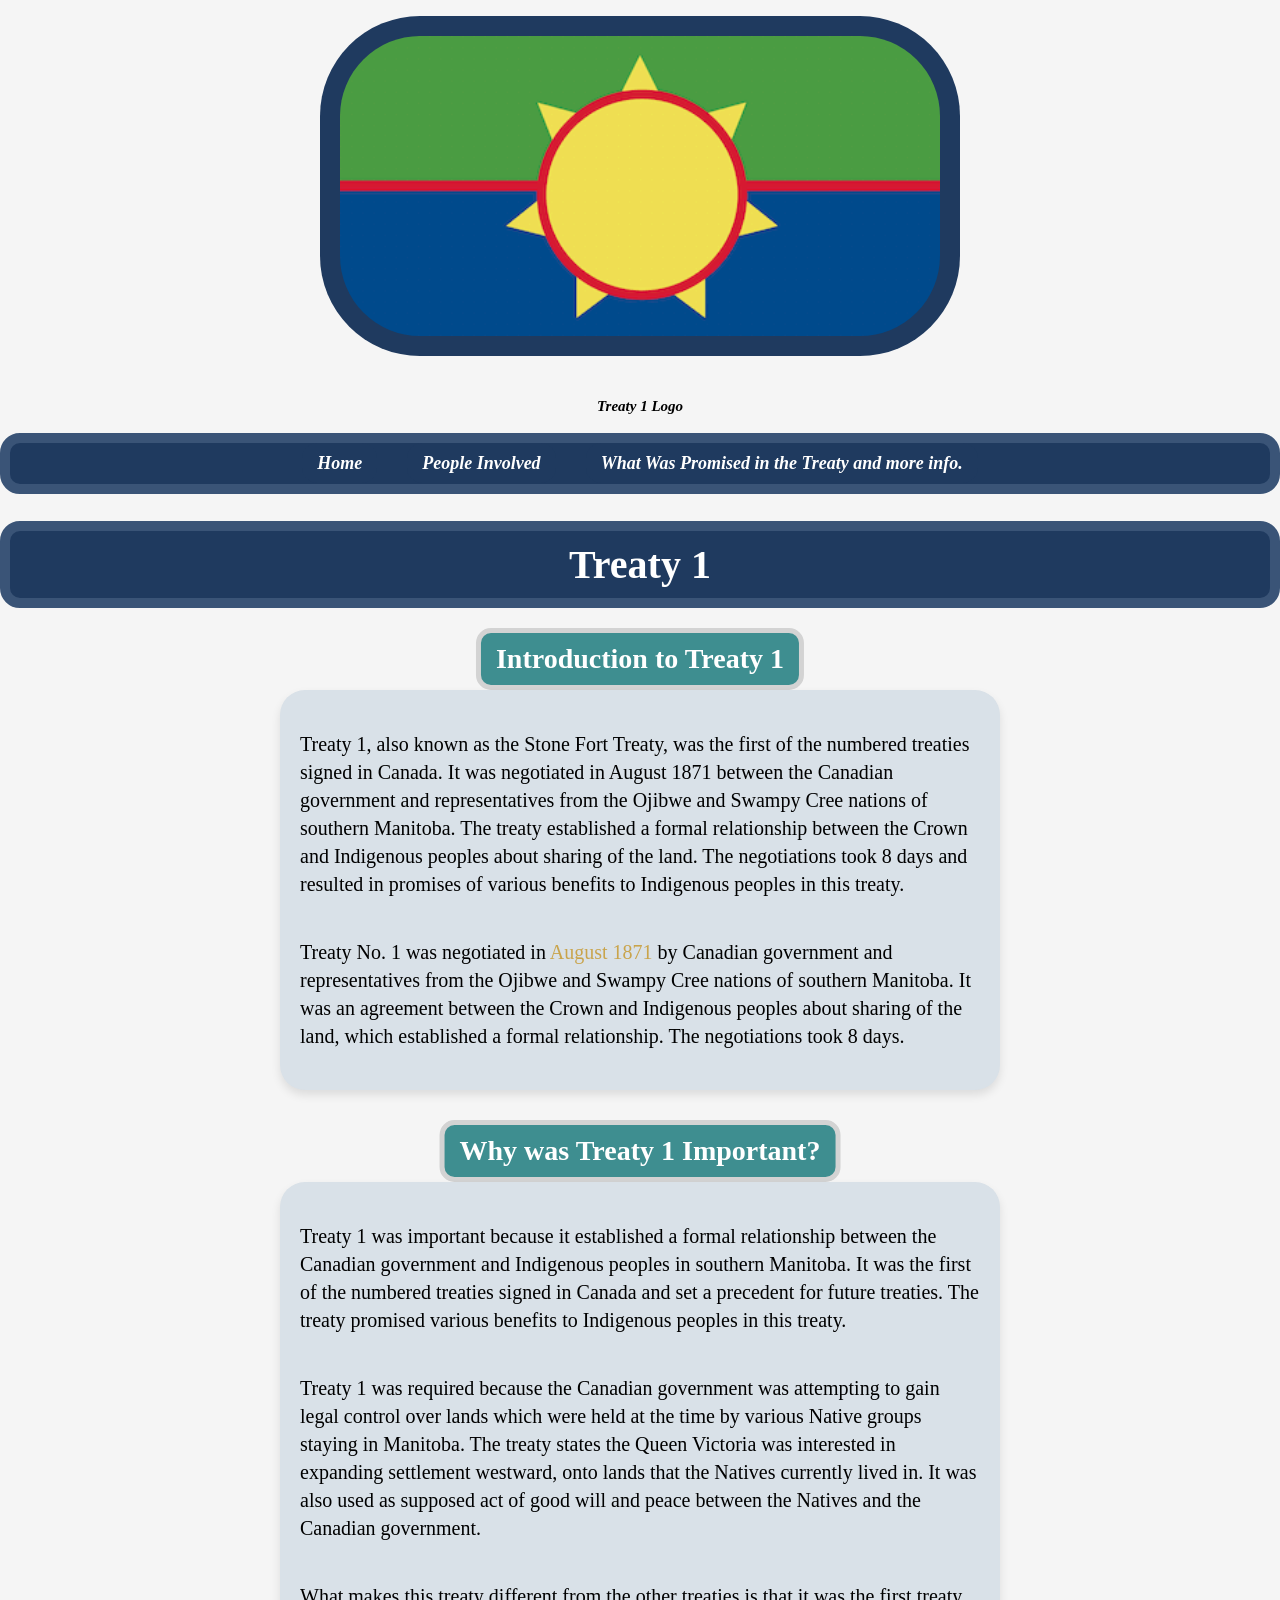
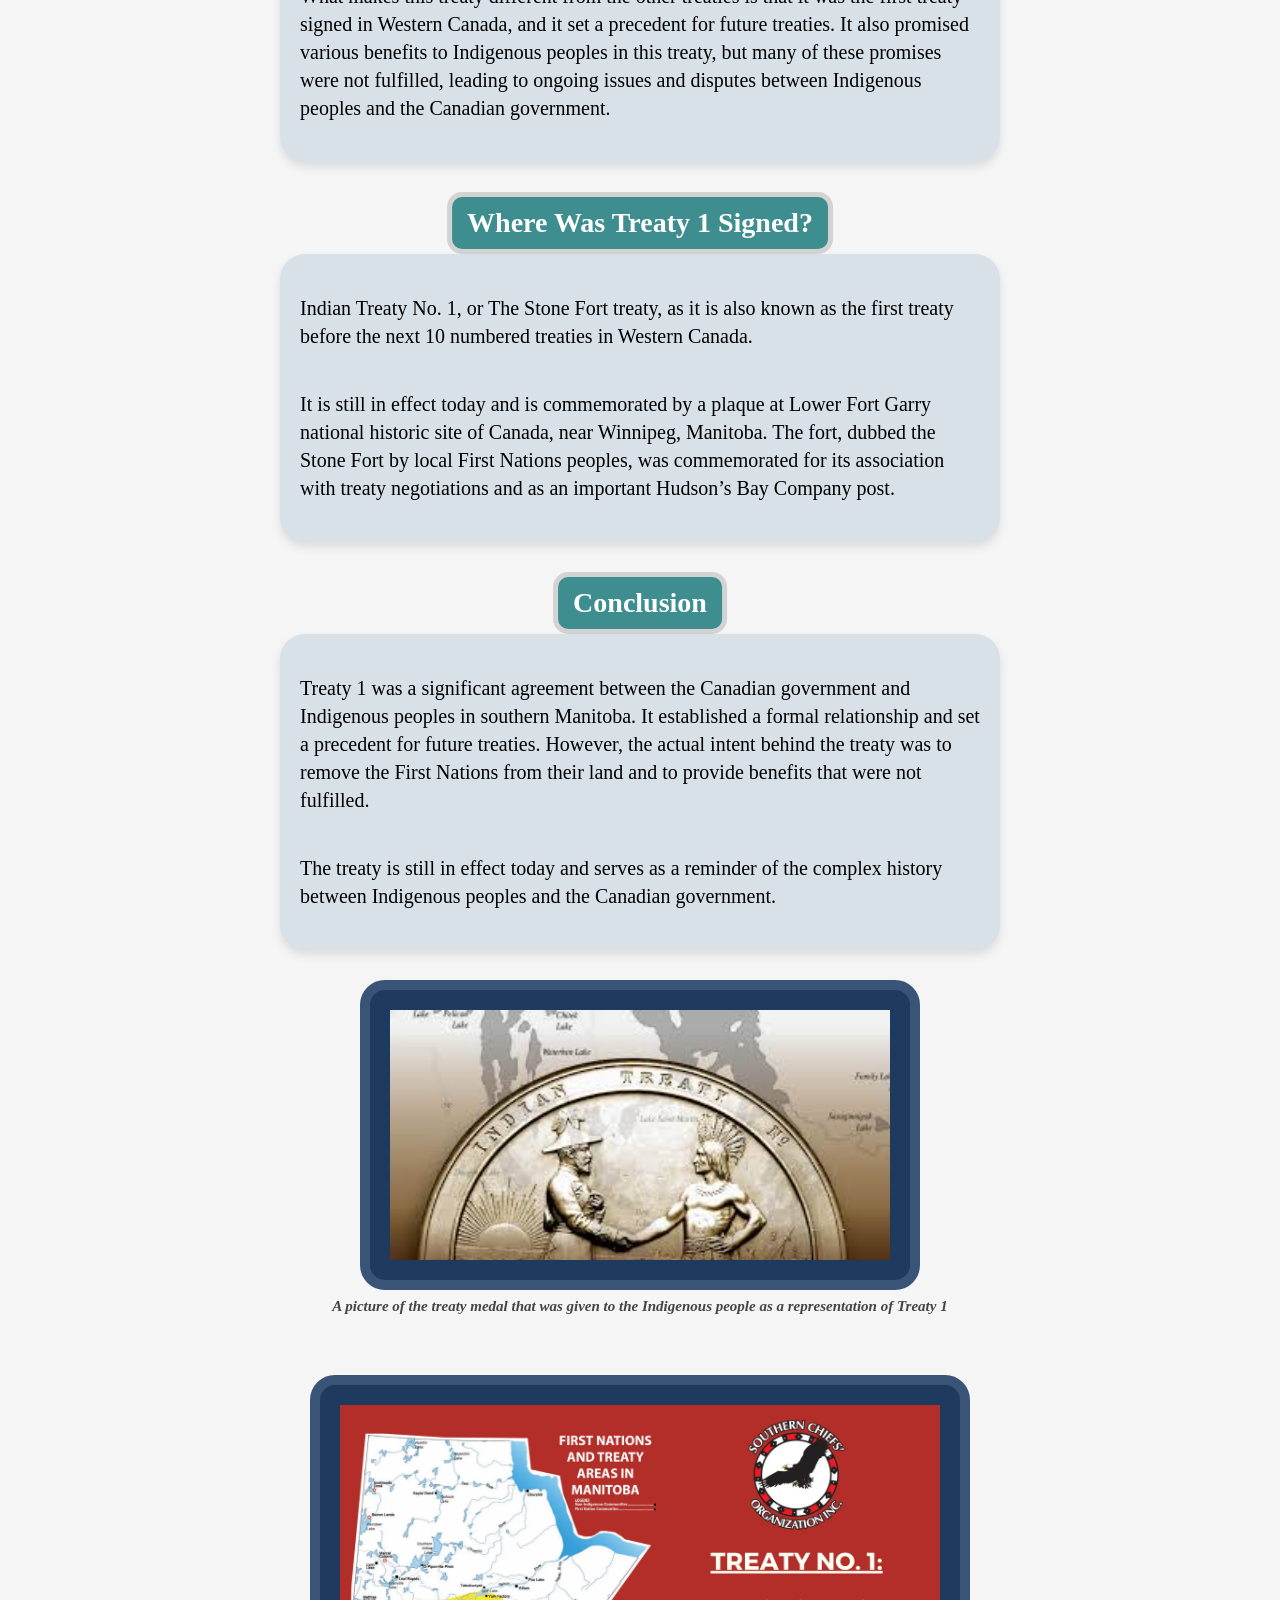
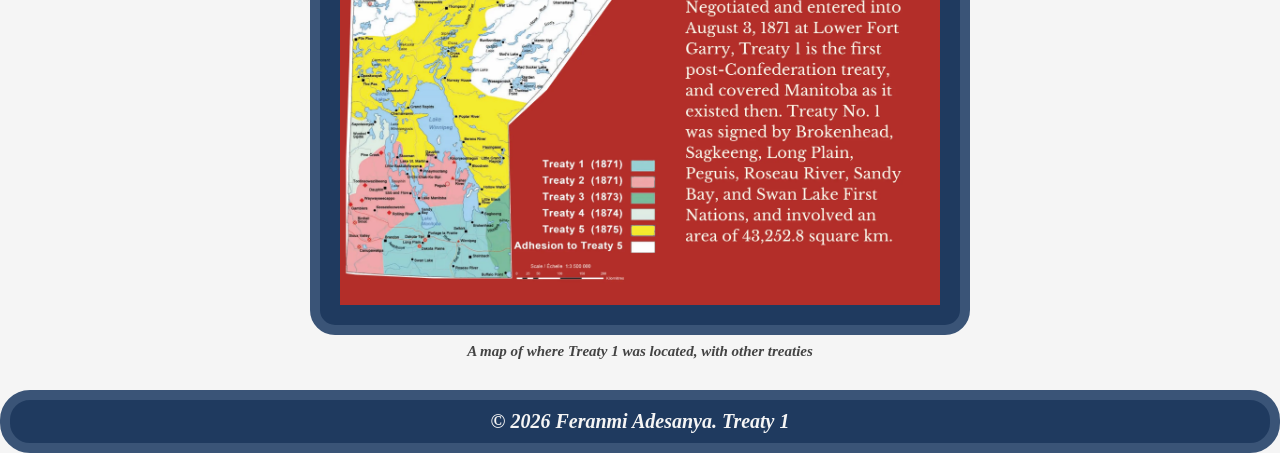
==== commit 3d6ca55e: "finished the second webpage" ====
--- a/index.html
+++ b/index.html
@@ -3,7 +3,7 @@
   Course: Web Development II
   Teacher: Mr. Hardman
   School: Pembina Trails Collegiate/Pembina Trails Early College
-  Date Last Modified: March 12th 2026.
+  Date Last Modified: April 12th 2026.
 -->
 
 <!doctype html>
@@ -146,6 +146,14 @@
             supposed act of good will and peace between the Natives and the
             Canadian government.
           </p>
+          <p>
+            What makes this treaty different from the other treaties is that it
+            was the first treaty signed in Western Canada, and it set a
+            precedent for future treaties. It also promised various benefits to
+            Indigenous peoples in this treaty, but many of these promises were
+            not fulfilled, leading to ongoing issues and disputes between
+            Indigenous peoples and the Canadian government.
+          </p>
         </div>
       </section>
       <section>
--- a/stylesheets/styles.css
+++ b/stylesheets/styles.css
@@ -1,3 +1,13 @@
+/*
+  I chose the navy blue/blue colour family for the colour 
+  of the construction of this website because as colour physcology
+  states, blue is a colour that represents trust, loyalty, and wisdom.
+  I wanted to use this colour family to represent the trust and loyalty that the 
+  Indigenous people had in the government when they signed Treaty 1, and the wisdom 
+  that they had to negotiate the treaty. The way I used the colours was to make implement
+  a more professional mentaliy to this website.
+*/
+
 html {
   font-size: 62.5%;
   /* 
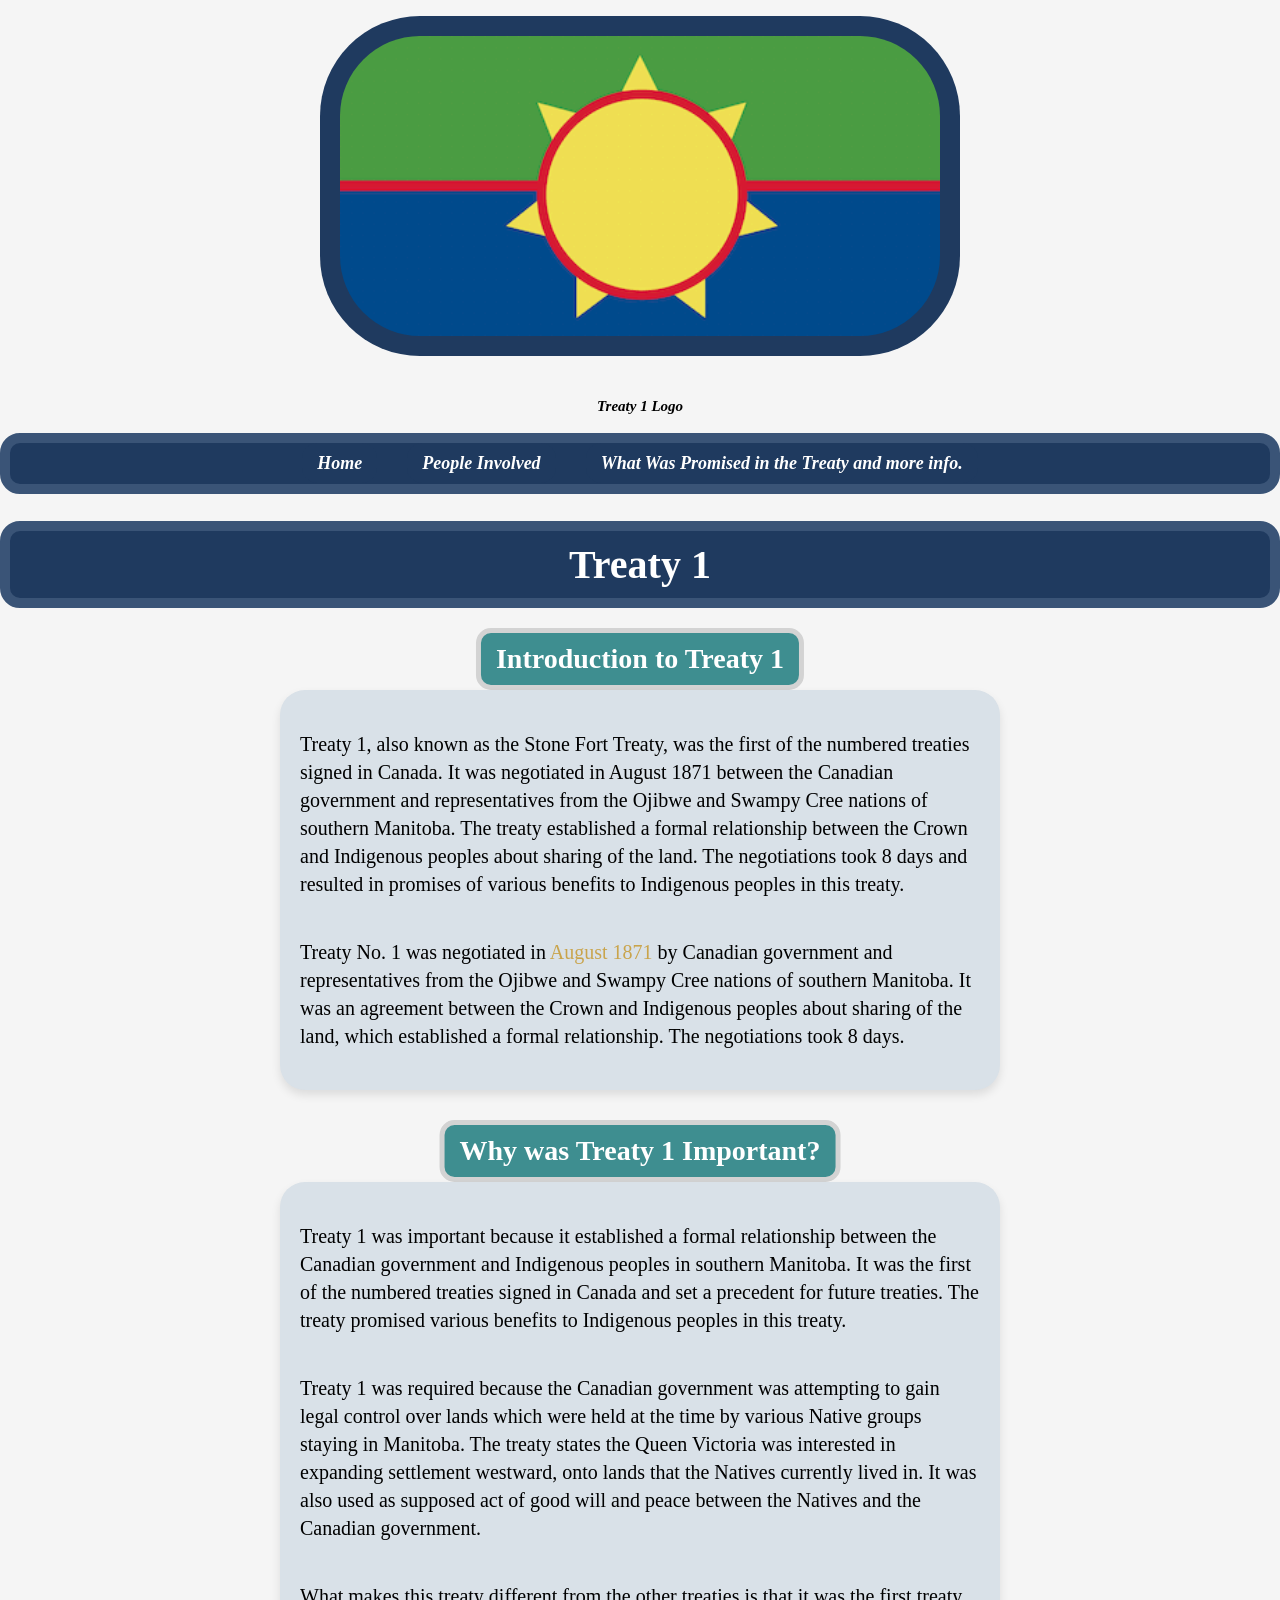
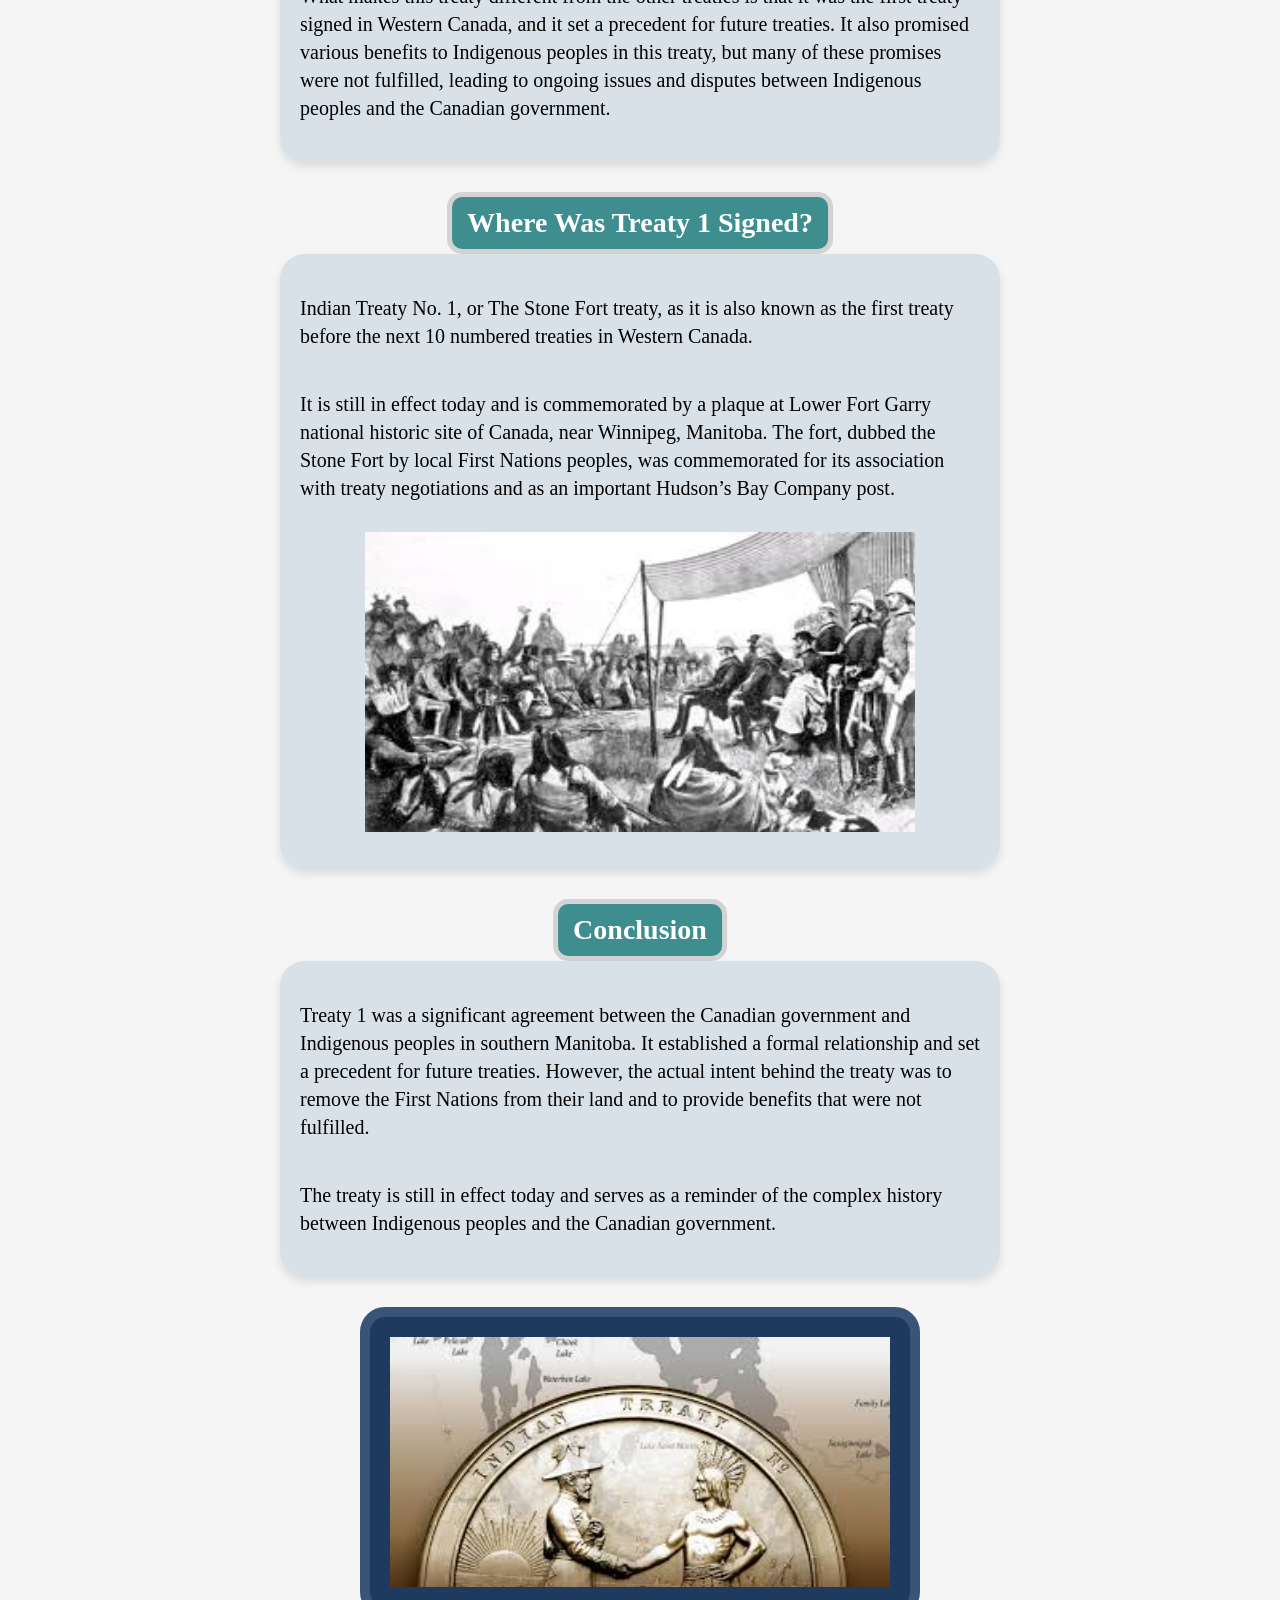
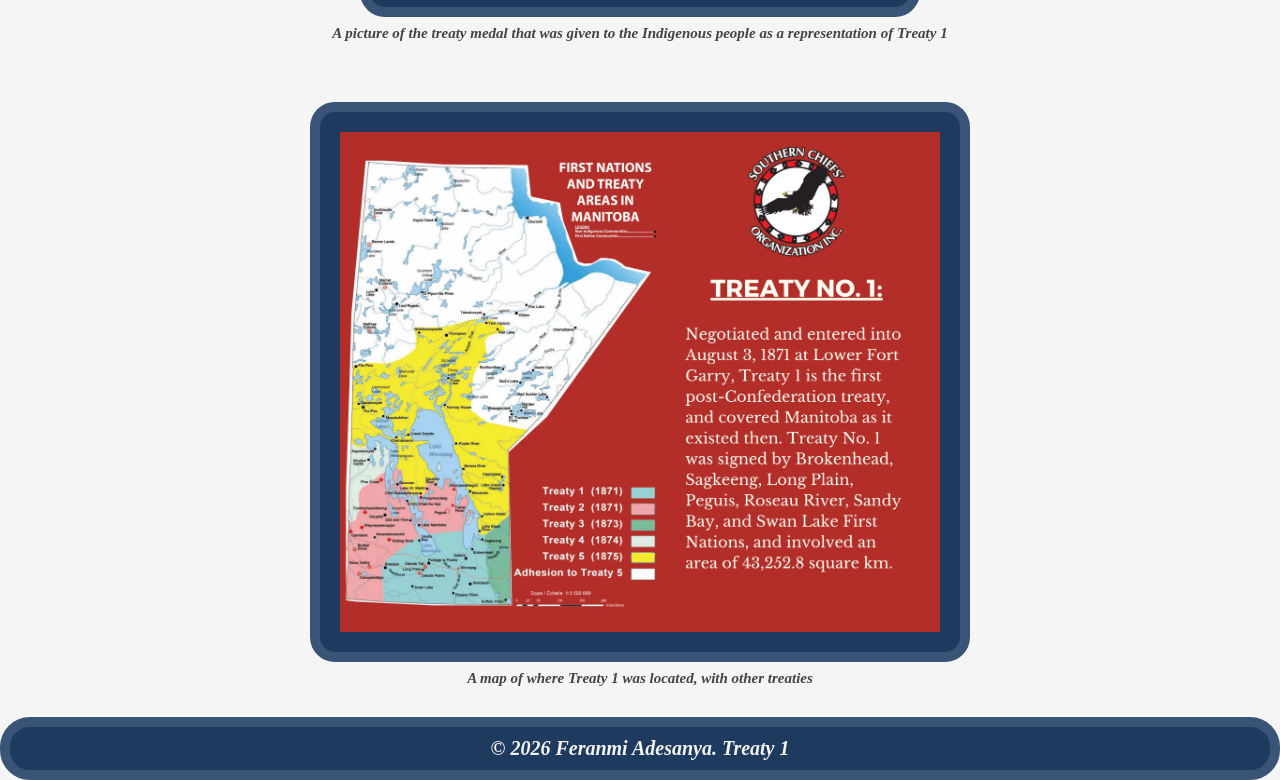
==== commit c9c1074f: "may 11th 2026 worked on what-was-promised.html" ====
--- a/index.html
+++ b/index.html
@@ -3,8 +3,9 @@
   Course: Web Development II
   Teacher: Mr. Hardman
   School: Pembina Trails Collegiate/Pembina Trails Early College
-  Date Last Modified: April 12th 2026.
+  Date Last Modified: May 11th 2026.
 -->
+<!--Fix the borders on each page.-->
 
 <!doctype html>
 <html lang="en">
@@ -171,6 +172,13 @@
             peoples, was commemorated for its association with treaty
             negotiations and as an important Hudson’s Bay Company post.
           </p>
+          <figure>
+            <img
+              src="images/treaty-one-location.jpeg"
+              alt="A picture of where Treaty 1 was Located"
+              width="550"
+              height="300" />
+          </figure>
         </div>
       </section>
 
--- a/stylesheets/styles.css
+++ b/stylesheets/styles.css
@@ -5,7 +5,8 @@
   I wanted to use this colour family to represent the trust and loyalty that the 
   Indigenous people had in the government when they signed Treaty 1, and the wisdom 
   that they had to negotiate the treaty. The way I used the colours was to make implement
-  a more professional mentaliy to this website.
+  a more professional mentaliy to this website. The gold/yellow colour accents were used
+  a little bit to highlight important information and create a sense of prestige and value.
 */
 
 html {
@@ -181,6 +182,11 @@
 
   border-radius: 20px;
   /* Rounds corners of nav bar. */
+  flex-wrap: wrap;
+  /* 
+    Allows nav items to wrap to the next line on smaller screens to avoid the 
+    nav links overlapping.. 
+  */
 }
 
 nav a {
@@ -303,6 +309,7 @@
   /* Allows width and centering while staying inline. */
   margin: 0 auto;
   /* Helps center the element horizontally. */
+  width: -webkit-fit-content;
   width: fit-content;
   /* Shrinks width to match content size. */
   position: relative;
@@ -315,24 +322,40 @@
 
 .h3headings {
   background-color: #3e8e90;
-  color: #ffffff;
-  text-align: center;
+  /* Teal background for styled headings. */
+  color: #ffffff;
+  /* White colour for the text. */
+  text-align: center;
+  /* Centers the text. */
   padding: 10px 15px;
+  /* Space inside the element. */
   border-radius: 15px;
+  /* Rounds corners of the element. */
   font-family: serif;
+  /* Uses a serif font style. */
   font-size: 2rem;
-  font-weight: bold;
+  /* Large heading size of 2rem. */
+  font-weight: bold;
+  /* Makes the text bolded. */
 
   position: relative;
+  /* Positions the element relative to its normal position. */
   left: 50%;
+  /* Moves the element halfway across the container. */
   transform: translateX(-50%);
   /* Same centering trick as above. */
 
   display: inline-block;
+  /* Allows width and centering while staying inline. */
   margin: 0 auto;
+  /* Helps center the element horizontally. */
+  width: -webkit-fit-content;
+  /* Shrinks width to match content size. */
   width: fit-content;
+  /* Shrinks width to match content size. */
 
   border: 5px solid #d3d3d3;
+  /* Adds a light gray border. */
 }
 
 h3 {
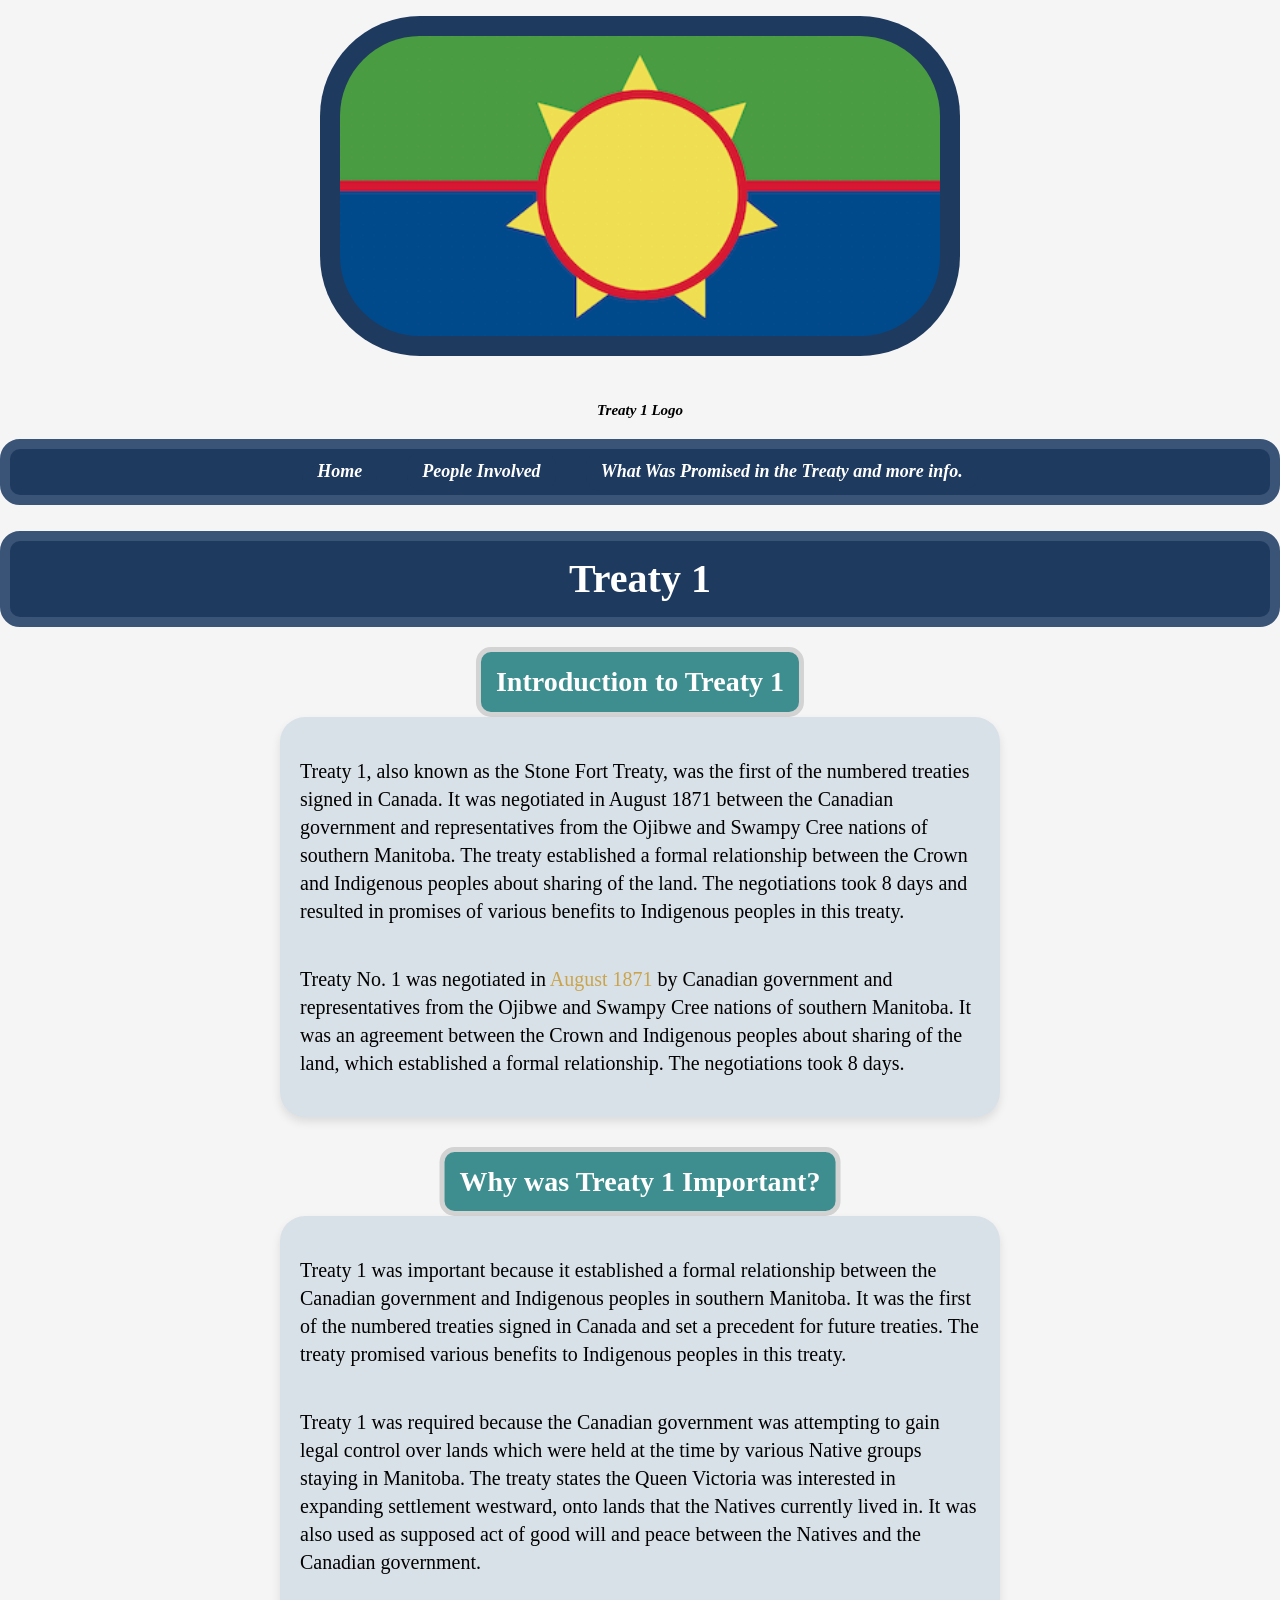
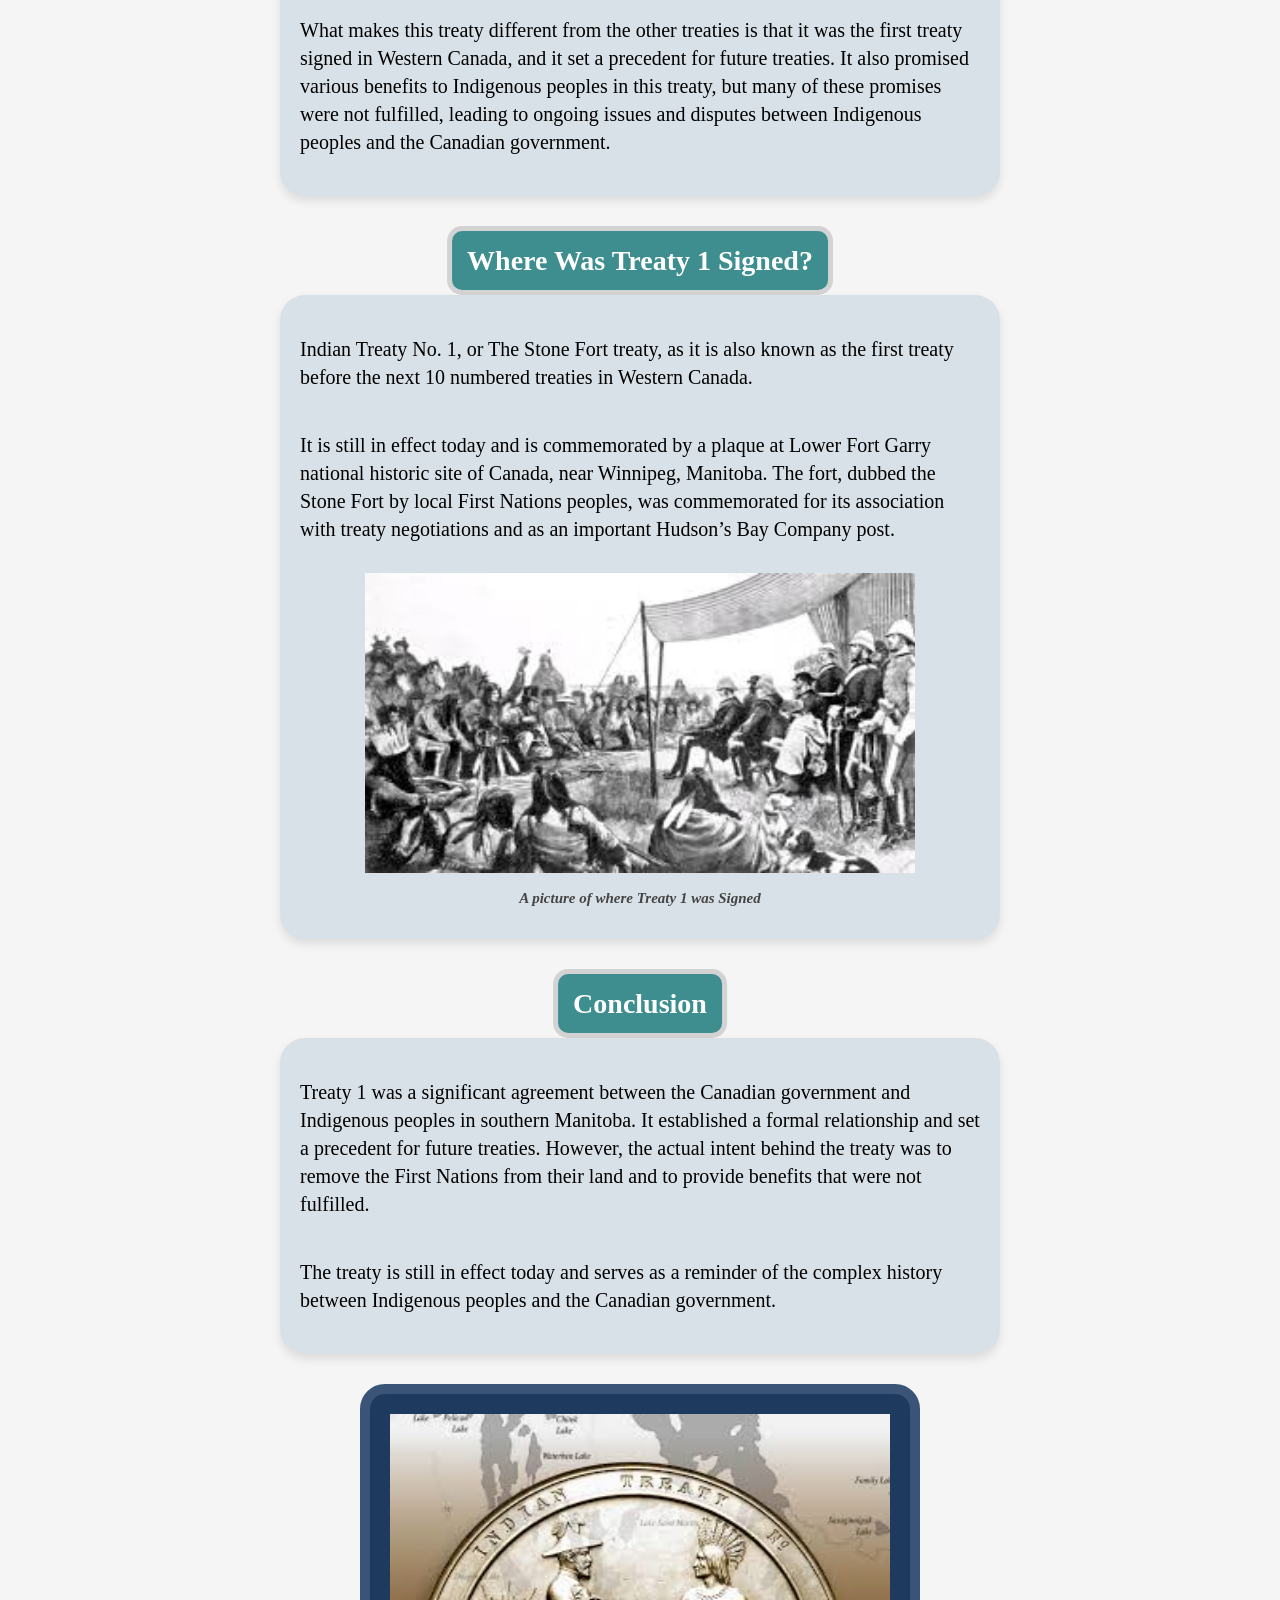
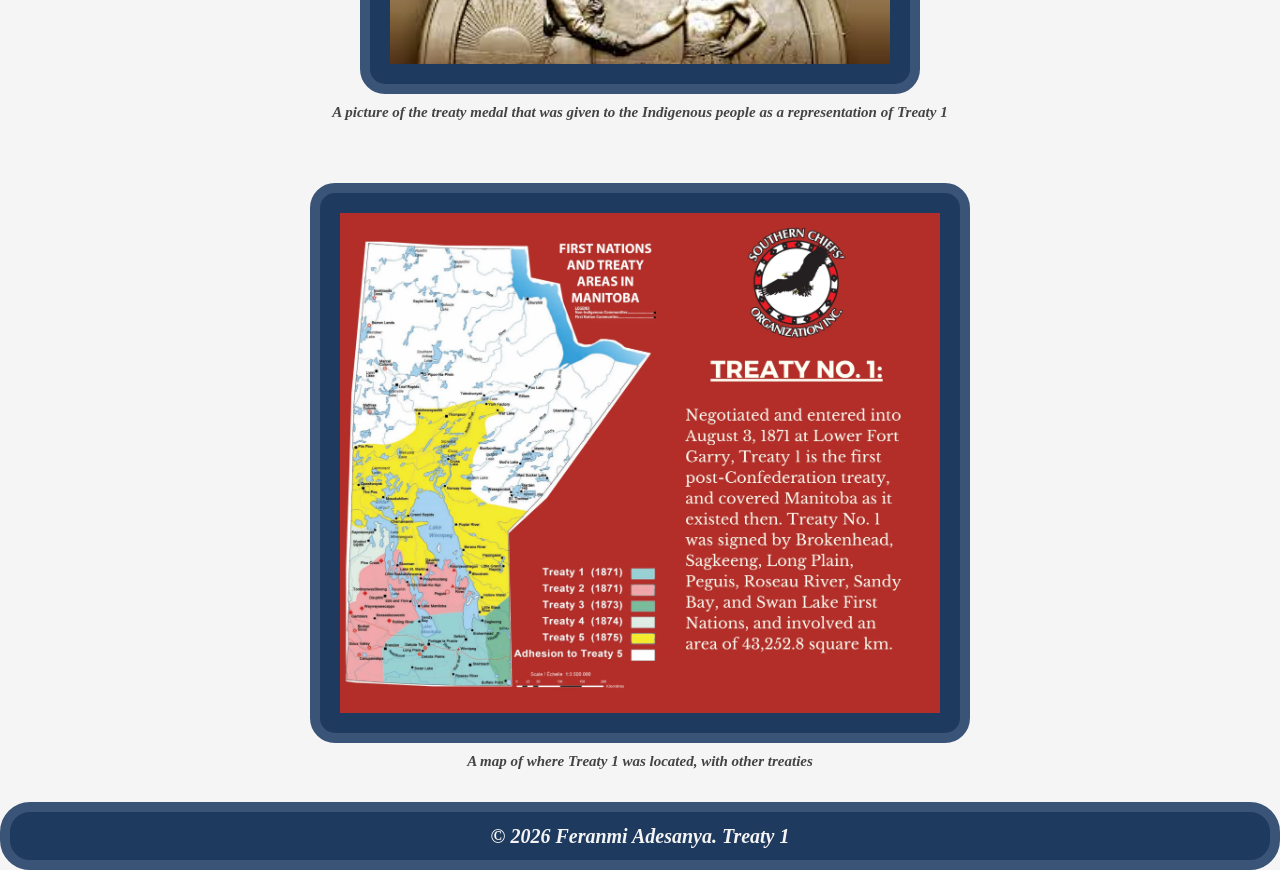
==== commit f6f8a6ac: "worked on what-was promised.html on may 12th 2026" ====
--- a/index.html
+++ b/index.html
@@ -178,6 +178,9 @@
               alt="A picture of where Treaty 1 was Located"
               width="550"
               height="300" />
+            <figcaption style="text-align: center">
+              A picture of where Treaty 1 was Signed
+            </figcaption>
           </figure>
         </div>
       </section>
--- a/stylesheets/styles.css
+++ b/stylesheets/styles.css
@@ -8,6 +8,9 @@
   a more professional mentaliy to this website. The gold/yellow colour accents were used
   a little bit to highlight important information and create a sense of prestige and value.
 */
+* {
+  line-height: 140%;
+}
 
 html {
   font-size: 62.5%;
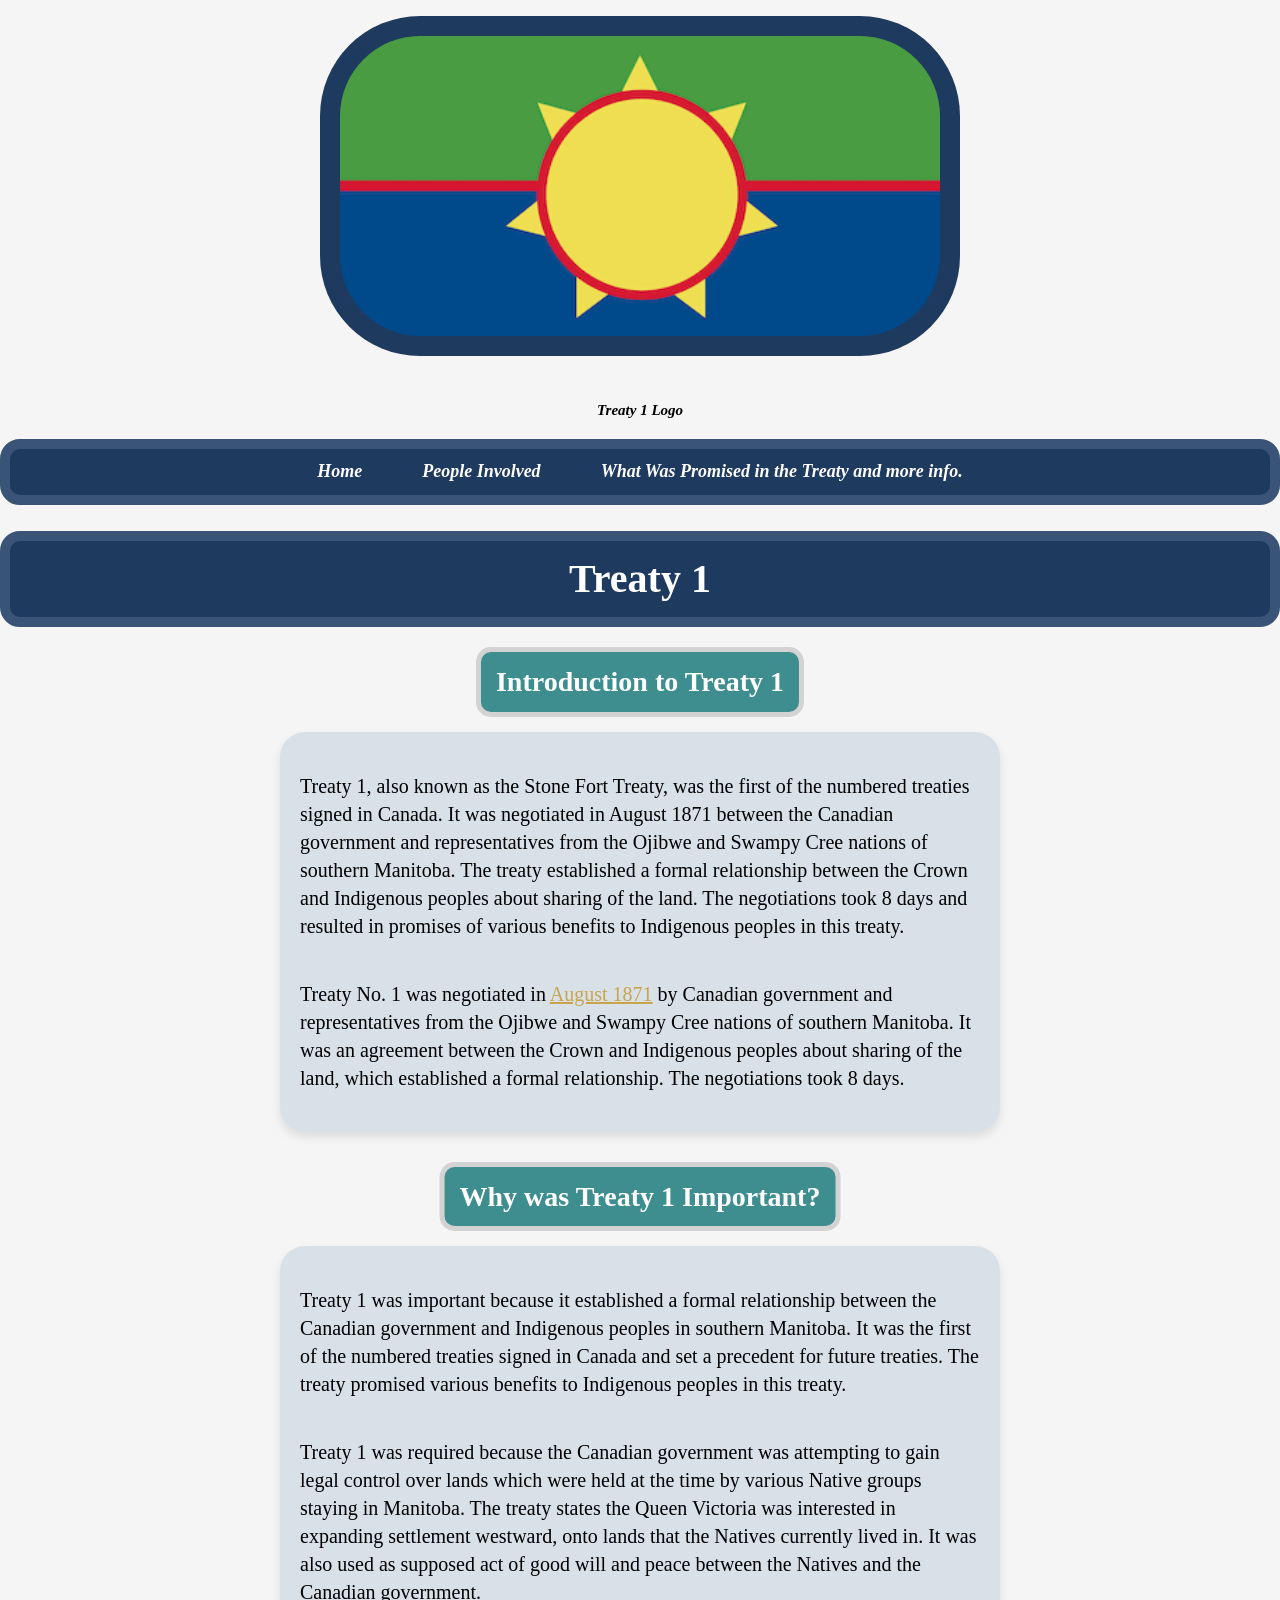
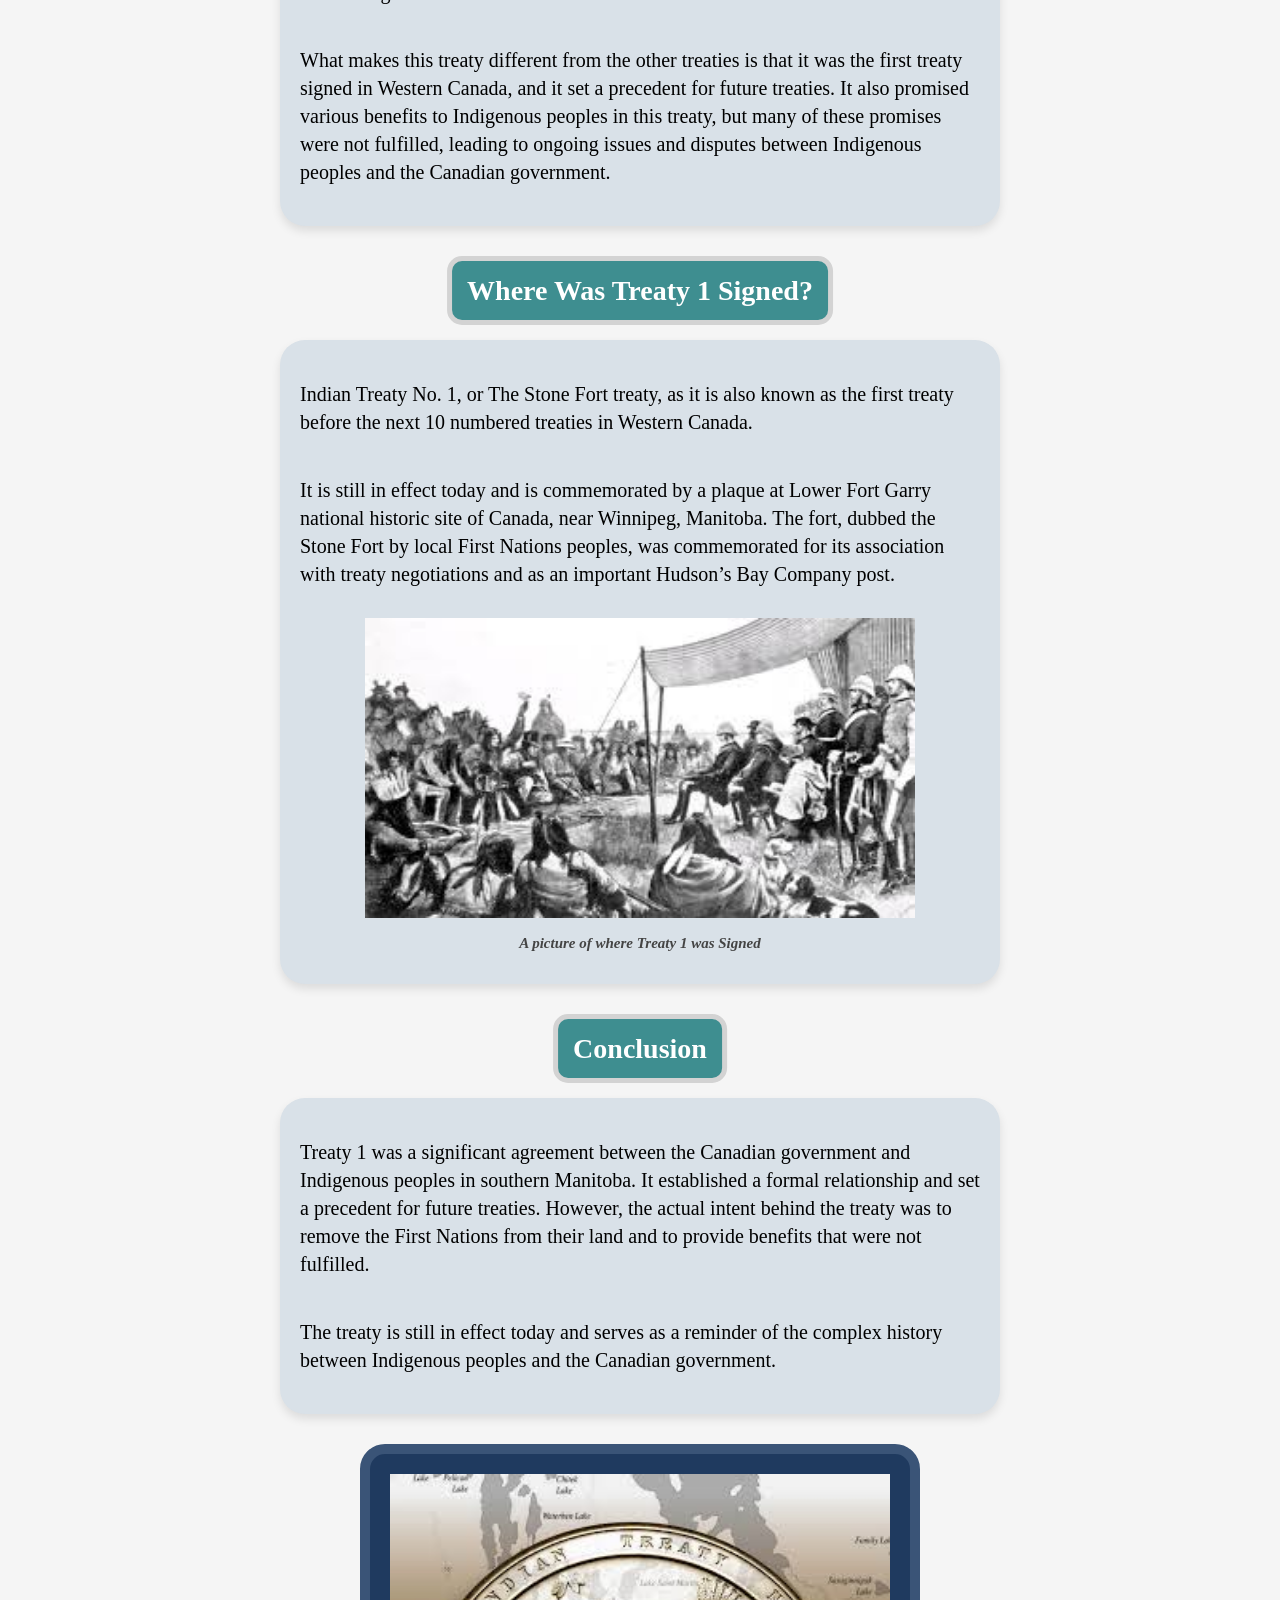
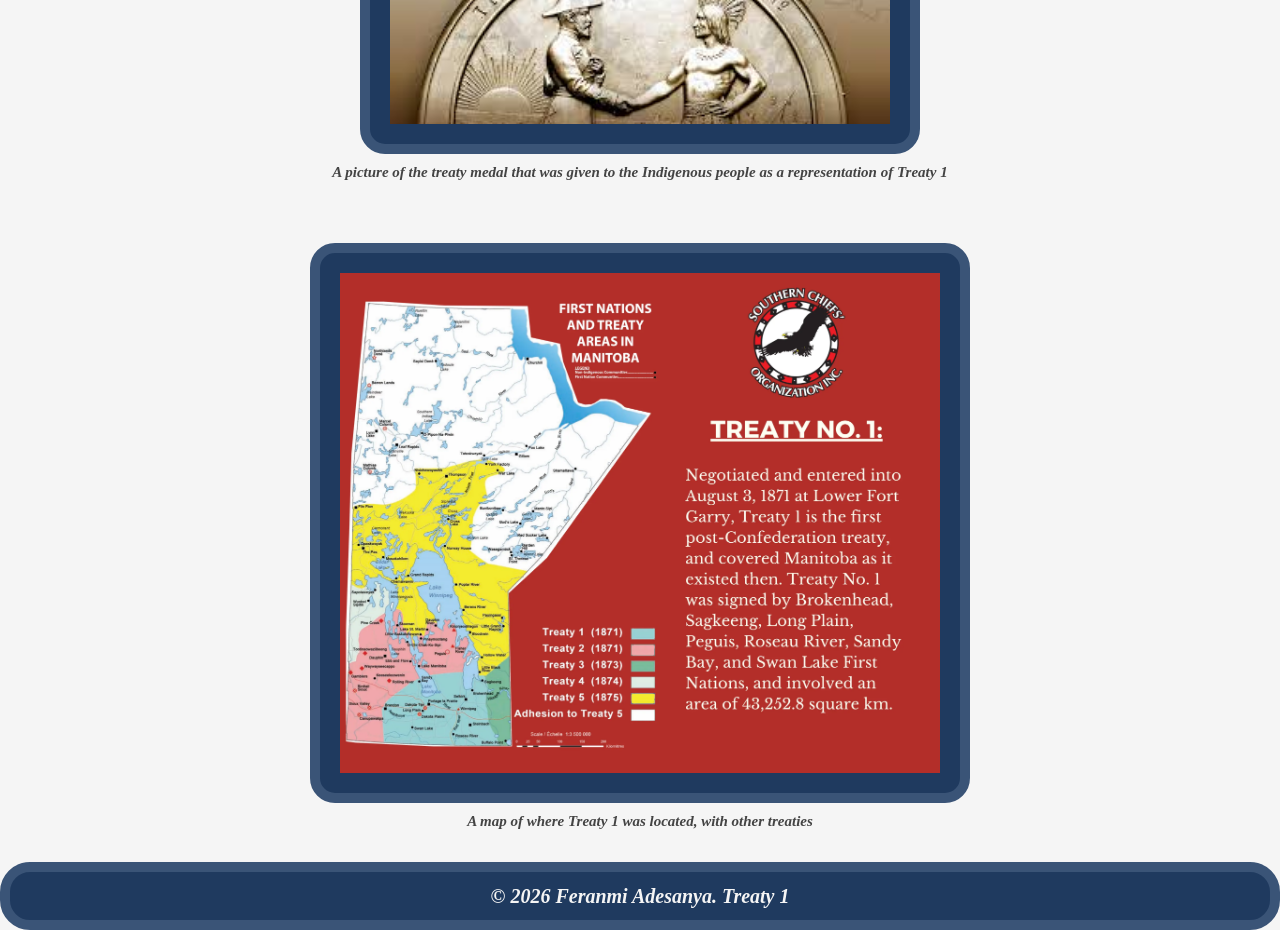
==== commit c897fa63: "worked on project may 13th 2026" ====
--- a/index.html
+++ b/index.html
@@ -20,6 +20,8 @@
       }
       span#treaty-date {
         color: #c9a44c;
+        text-decoration: underline;
+        text-decoration-color: #c9a44c;
       }
       #treaty-map {
         display: flex; /* Displays the treaty map as a flexible container, allowing for flexible layout and alignment of its content. */
--- a/stylesheets/styles.css
+++ b/stylesheets/styles.css
@@ -321,6 +321,7 @@
   /* Moves element halfway across container. */
   transform: translateX(-50%);
   /* Pulls it back to perfectly center it. */
+  margin-bottom: 15px;
 }
 
 .h3headings {
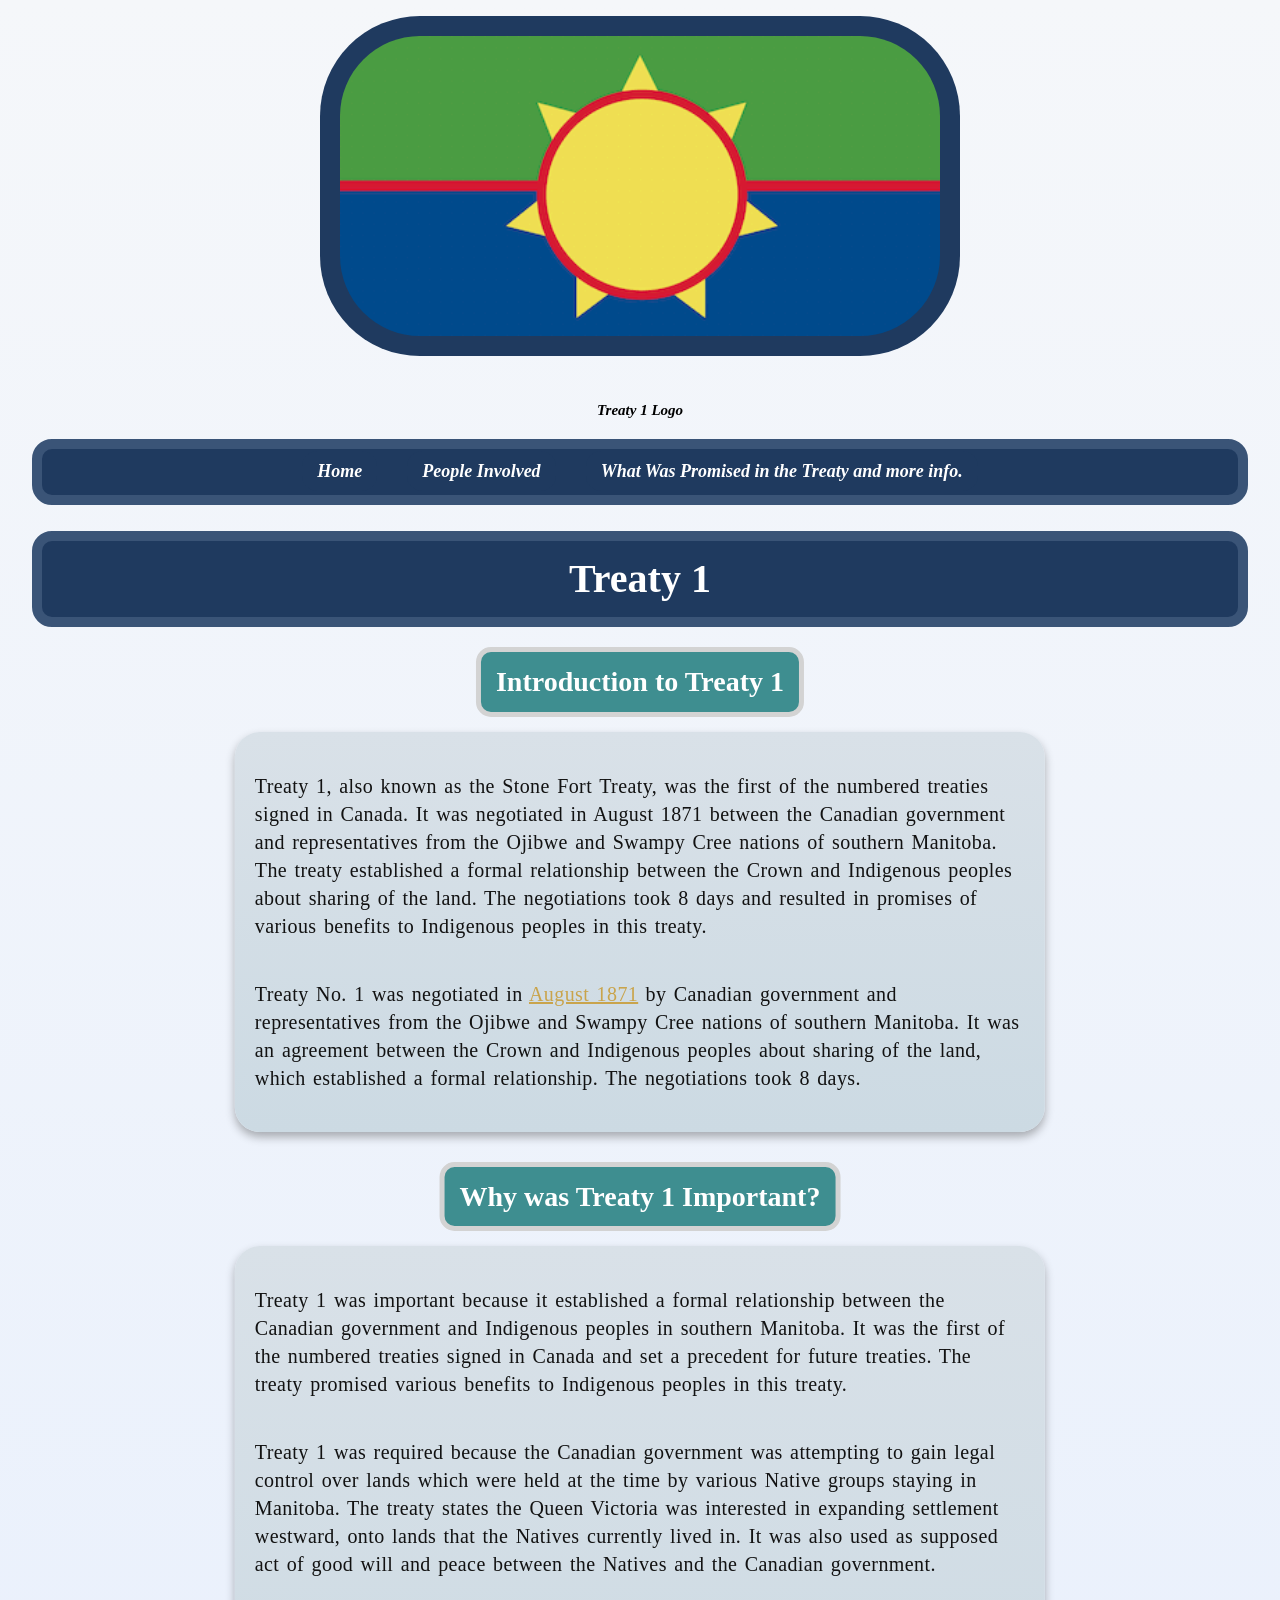
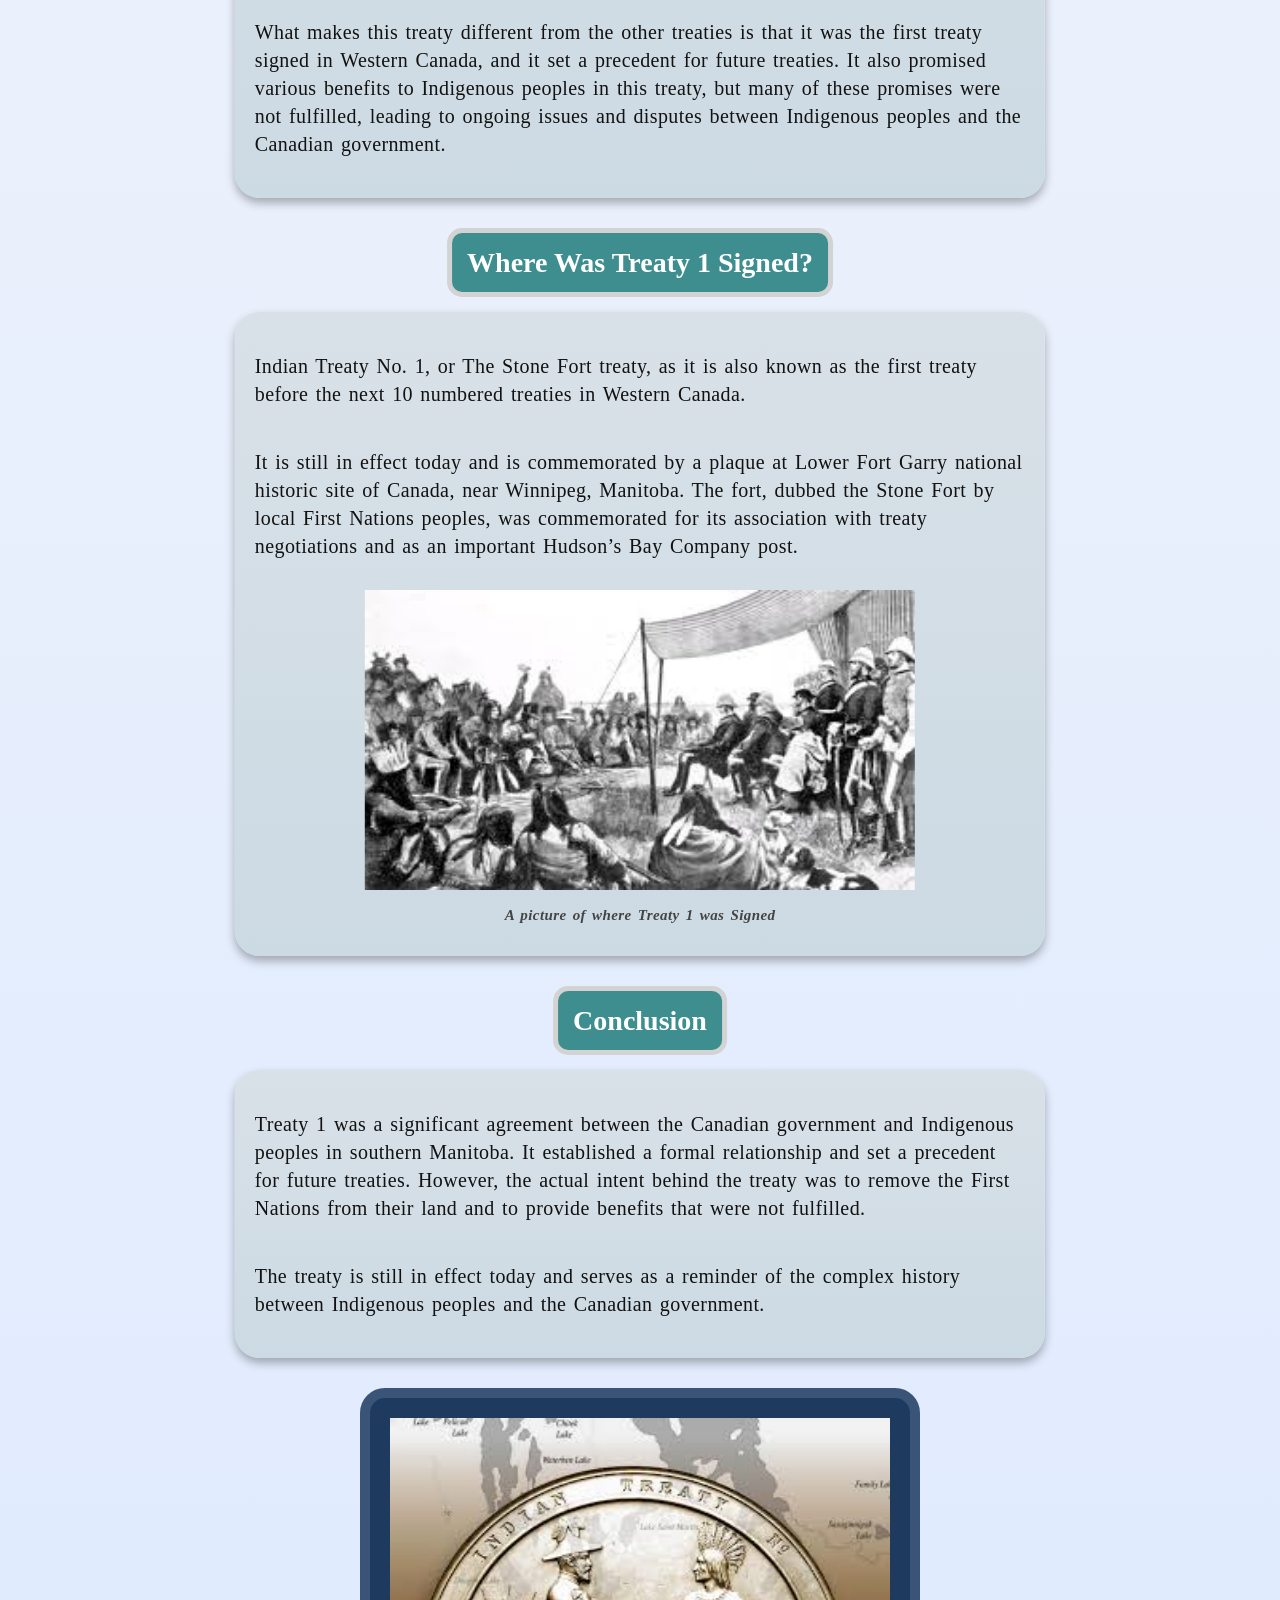
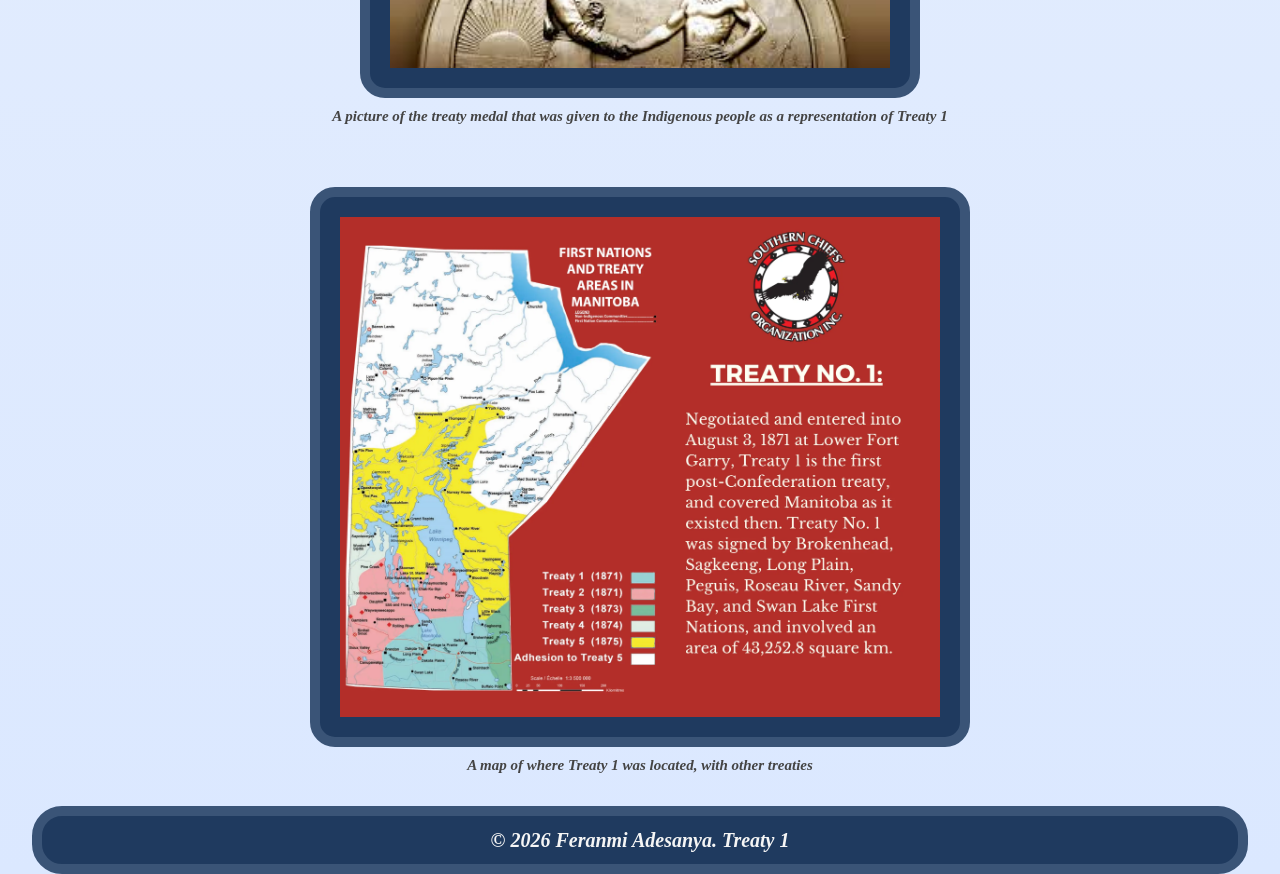
==== commit fd78eadd: "second last commit for treaty project on may 14th 2026" ====
--- a/index.html
+++ b/index.html
@@ -3,9 +3,8 @@
   Course: Web Development II
   Teacher: Mr. Hardman
   School: Pembina Trails Collegiate/Pembina Trails Early College
-  Date Last Modified: May 11th 2026.
+  Date Last Modified: May 14th 2026.
 -->
-<!--Fix the borders on each page.-->
 
 <!doctype html>
 <html lang="en">
@@ -19,9 +18,10 @@
         margin-bottom: 30px; /* Gives the bottom of the every section a margin space of 30 pixels at the bottom. */
       }
       span#treaty-date {
-        color: #c9a44c;
-        text-decoration: underline;
-        text-decoration-color: #c9a44c;
+        color: #c9a44c; /* Changes the text color of the treaty date to #c9a44c. */
+
+        text-decoration: underline; /* Adds an underline to the text of the treaty date span. */
+        text-decoration-color: #c9a44c; /* Sets the color of the underline to #c9a44c, matching the text color. */
       }
       #treaty-map {
         display: flex; /* Displays the treaty map as a flexible container, allowing for flexible layout and alignment of its content. */
@@ -34,6 +34,19 @@
         transform: translateX(
           -50%
         ); /* Adjusts the position of the treaty map to ensure it is centered by removing 50 percent from the left. */
+        -webkit-transform: translateX(
+          -50%
+        ); /* Adjusts the position of the treaty map to ensure it is centered by removing 50 percent from the left for WebKit-based browsers. */
+
+        -moz-transform: translateX(
+          -50%
+        ); /* Adjusts the position of the treaty map to ensure it is centered by removing 50 percent from the left for Mozilla-based browsers. */
+        -ms-transform: translateX(
+          -50%
+        ); /* Adjusts the position of the treaty map to ensure it is centered by removing 50 percent from the left for Microsoft browsers. */
+        -o-transform: translateX(
+          -50%
+        ); /* Adjusts the position of the treaty map to ensure it is centered by removing 50 percent from the left for Opera browsers. */
         width: 600px; /* Sets the width of the treaty map to 600 pixels. */
         position: relative; /* The treaty map image is positioned relative to its normal position in the document flow. */
       }
@@ -49,6 +62,18 @@
         transform: translateX(
           -50%
         ); /*Adjusts the position of the treaty map to ensure it is centered by removing 50 percent from the left. */
+        -webkit-transform: translateX(
+          -50%
+        ); /* Adjusts the position of the treaty map to ensure it is centered by removing 50 percent from the left for WebKit-based browsers. */
+        -moz-transform: translateX(
+          -50%
+        ); /* Adjusts the position of the treaty map to ensure it is centered by removing 50 percent from the left for Mozilla-based browsers. */
+        -ms-transform: translateX(
+          -50%
+        ); /* Adjusts the position of the treaty map to ensure it is centered by removing 50 percent from the left for Microsoft browsers. */
+        -o-transform: translateX(
+          -50%
+        ); /* Adjusts the position of the treaty map to ensure it is centered by removing 50 percent from the left for Opera browsers. */
         width: 500px; /* Makes the width of the image 500px. */
         position: relative; /* The treaty medal image is positioned relative to its normal position in the document flow. */
       }
--- a/stylesheets/styles.css
+++ b/stylesheets/styles.css
@@ -24,7 +24,7 @@
   background-color: #f5f5f5;
   /* Sets the background color of the entire page (a very light gray). */
 
-  margin: 0;
+  margin: 0 auto;
   /* Removes the browser’s default outer spacing around the page. */
 
   font-family: Georgia, "Times New Roman", serif;
@@ -32,6 +32,44 @@
 
   font-size: 1.6rem;
   /* Sets the default text size for the page (1.6rem = 16px). */
+
+  background: linear-gradient(to bottom, #f5f7fa, #dbe8ff);
+  /* Creates a vertical gradient background from light gray-blue to a slightly darker blue. */
+  background: -webkit-linear-gradient(to bottom, #f5f7fa, #dbe8ff);
+  /* For older versions of Chrome and Safari */
+
+  width: 95%;
+  /* Sets the width of the body to 95% of the viewport, creating some margin on the sides. */
+
+  animation: fadeInBody 1s ease-in;
+  /* Adds a fade-in animation to the body when the page loads. */
+  -webkit-animation: fadeInBody 1s ease-in;
+  /* For older browsers (Chrome, Safari) */
+  -moz-animation: fadeInBody 1s ease-in;
+  /* For older versions of Firefox */
+  -o-animation: fadeInBody 1s ease-in;
+  /* For older versions of Opera */
+}
+@keyframes fadeInBody {
+  /* Defines the fade-in animation for the body */
+  from {
+    opacity: 0.1;
+    /* Starts slightly transparent */
+  }
+  to {
+    opacity: 1;
+    /* Ends fully opaque */
+  }
+}
+.fadeInBody {
+  animation: fadeInBody 1s ease-in;
+  /* Applies the fade-in animation to any element with the class "fadeInBody". */
+  -webkit-animation: fadeInBody 1s ease-in;
+  /* For older browsers (Chrome, Safari) */
+  -moz-animation: fadeInBody 1s ease-in;
+  /* For older versions of Firefox */
+  -o-animation: fadeInBody 1s ease-in;
+  /* For older versions of Opera */
 }
 
 #treaty-logo {
@@ -53,10 +91,6 @@
 
   margin-bottom: 30px;
   /* Adds space below the element, separating it from content underneath. */
-
-  align-items: center;
-  /* Vertically centers content inside the element.
-     Only works with flexbox, so it does nothing here. */
 }
 
 h1 {
@@ -80,6 +114,10 @@
 
   border-radius: 20px;
   /* Rounds the corners of the heading box slightly. */
+  -webkit-border-radius: 20px;
+  /* For older browsers (Chrome, Safari) */
+  -moz-border-radius: 20px;
+  /* For older versions of Firefox */
 
   font-size: 4rem;
   /* Makes the text large (4rem = 40px). */
@@ -94,7 +132,7 @@
 }
 
 p {
-  color: black;
+  color: #121212;
   /* Sets paragraph text color to black. */
 
   font-size: 20px;
@@ -113,19 +151,37 @@
 
   border-radius: 25px;
   /* Smoothly rounds the corners of the box. */
-
-  width: 700px;
-  /* Fixes the width of the box to 700px (doesn’t change with screen size). */
+  -webkit-border-radius: 25px;
+  /* For older browsers (Chrome, Safari) */
+  -moz-border-radius: 25px;
+  /* For older versions of Firefox */
+
+  width: 65%;
+  /* Fixes the width of the box to 70% of its container (changes with screen size). */
 
   position: relative;
   /* Allows the element to be moved relative to its normal position. */
 
   left: 50%;
   /* Moves the element 50% from the left side of its container. */
-
-  transform: translateX(-50%);
-  /* Pulls the element back left by 50% of its own width.
-     This combination perfectly centers the element horizontally. */
+  transform: translateX(
+    -50%
+  ); /* 
+      Pulls the element back left by 50% of its own width.
+      This combination perfectly centers the element horizontally. 
+    */
+  -webkit-transform: translateX(
+    -50%
+  ); /* Same centering trick, just using prefixes for older browsers. */
+  -moz-transform: translateX(
+    -50%
+  ); /* Same centering trick, just using prefixes for older browsers. */
+  -ms-transform: translateX(
+    -50%
+  ); /* Same centering trick, just using prefixes for older browsers. */
+  -o-transform: translateX(
+    -50%
+  ); /* Same centering trick, just using prefixes for older browsers. */
 
   font-size: 2rem;
   /* Sets text inside to 2rem (20px). */
@@ -139,11 +195,26 @@
   line-height: 140%;
   /* Controls spacing between lines (makes text easier to read). */
 
-  box-shadow: 0 5px 10px rgba(0, 0, 0, 0.1);
+  letter-spacing: 0.02em;
+  /* Adds a little extra space between letters for better readability. */
+
+  word-spacing: 0.1em;
+  /* Adds extra space between words for improved readability. */
+
+  box-shadow: 0 5px 10px rgba(0, 0, 0, 0.3);
   /* Adds a soft shadow: 0 horizontal, 5px vertical, 10px blur, light transparency. */
+  -webkit-box-shadow: 0 5px 10px rgba(0, 0, 0, 0.3);
+  /* For older browsers (Chrome, Safari) */
+  -moz-box-shadow: 0 5px 10px rgba(0, 0, 0, 0.3);
+  /* For older versions of Firefox */
 
   margin-bottom: 20px;
   /* Adds space below the box. */
+  background: linear-gradient(to bottom, #d9e1e8, #ccdae3);
+  /* Adds a subtle vertical gradient to the box, from a lighter to a slightly darker gray-blue. */
+
+  background: -webkit-linear-gradient(to bottom, #f5f7fa, #dbe8ff);
+  /* For older versions of Chrome, Safari */
 }
 
 #nav-links {
@@ -185,6 +256,10 @@
 
   border-radius: 20px;
   /* Rounds corners of nav bar. */
+  -webkit-border-radius: 20px;
+  /* For older browsers (Chrome, Safari) */
+  -moz-border-radius: 20px;
+  /* For older versions of Firefox */
   flex-wrap: wrap;
   /* 
     Allows nav items to wrap to the next line on smaller screens to avoid the 
@@ -204,12 +279,24 @@
 
   border-radius: 15px;
   /* Rounds the corners of links. */
+  -webkit-border-radius: 15px;
+  /* For older browsers (Chrome, Safari) */
+  -moz-border-radius: 15px;
+  /* For older versions of Firefox */
 
   background-color: #1f3a5f;
   /* Gives links a background color. */
 
   transition: background-color 0.3s ease;
   /* Smoothly changes background color over 0.3 seconds when hovered. */
+  -webkit-transition: background-color 0.3s ease;
+  /* For older browsers (Chrome, Safari) */
+  -moz-transition: background-color 0.3s ease;
+  /* For older versions of Firefox */
+  -ms-transition: background-color 0.3s ease;
+  /* For older versions of Internet Explorer */
+  -o-transition: background-color 0.3s ease;
+  /* For older versions of Opera */
 }
 
 nav a:hover {
@@ -221,6 +308,12 @@
 
   transition: ease-in-out 0.3s;
   /* Smooth animation effect for hover changes. */
+  -webkit-transition: background-color 0.3s ease;
+  /* For older browsers (Chrome, Safari) */
+  -moz-transition: background-color 0.3s ease;
+  /* For older versions of Firefox */
+  -o-transition: background-color 0.3s ease;
+  /* For older versions of Opera */
 
   padding: 20px 25px;
   /* Increases size on hover, making it feel interactive. */
@@ -281,6 +374,10 @@
 
   border-radius: 30px;
   /* Rounded corners. */
+  -webkit-border-radius: 30px;
+  /* For older browsers (Chrome, Safari) */
+  -moz-border-radius: 30px;
+  /* For older versions of Firefox */
 
   font-size: 2rem;
   /* Text size (20px). */
@@ -300,6 +397,10 @@
   /* Space inside the element. */
   border-radius: 15px;
   /* Rounded corners. */
+  -webkit-border-radius: 15px;
+  /* For older browsers (Chrome, Safari) */
+  -moz-border-radius: 15px;
+  /* For older versions of Firefox */
   font-family: serif;
   /* Uses a serif font style. */
   font-size: 2.8rem;
@@ -313,21 +414,35 @@
   margin: 0 auto;
   /* Helps center the element horizontally. */
   width: -webkit-fit-content;
+  /* Shrinks width to match content size for older browsers of Chrome and Safari. */
+  /* Shrinks width to match content size for older versions of Firefox. */
   width: fit-content;
   /* Shrinks width to match content size. */
   position: relative;
   /* Enables positioning adjustments. */
   left: 50%;
   /* Moves element halfway across container. */
-  transform: translateX(-50%);
-  /* Pulls it back to perfectly center it. */
+  transform: translateX(-50%); /* Pulls it back to perfectly center it. */
+  -webkit-transform: translateX(
+    -50%
+  ); /* Pulls it back to perfectly center it (for older browsers). */
+  -moz-transform: translateX(
+    -50%
+  ); /* Pulls it back to perfectly center it (for older browsers). */
+  -ms-transform: translateX(
+    -50%
+  ); /* Pulls it back to perfectly center it (for older browsers). */
+  -o-transform: translateX(
+    -50%
+  ); /* Pulls it back to perfectly center it (for older browsers). */
+
   margin-bottom: 15px;
 }
 
 .h3headings {
   background-color: #3e8e90;
   /* Teal background for styled headings. */
-  color: #ffffff;
+  color: #f5f5f5;
   /* White colour for the text. */
   text-align: center;
   /* Centers the text. */
@@ -335,6 +450,10 @@
   /* Space inside the element. */
   border-radius: 15px;
   /* Rounds corners of the element. */
+  -webkit-border-radius: 15px;
+  /* For older browsers (Chrome, Safari) */
+  -moz-border-radius: 15px;
+  /* For older versions of Firefox */
   font-family: serif;
   /* Uses a serif font style. */
   font-size: 2rem;
@@ -346,8 +465,20 @@
   /* Positions the element relative to its normal position. */
   left: 50%;
   /* Moves the element halfway across the container. */
-  transform: translateX(-50%);
-  /* Same centering trick as above. */
+  transform: translateX(-50%); /* Same centering trick as in .h2headings. */
+  -webkit-transform: translateX(
+    -50%
+  ); /* Same centering trick, just using prefixes for older browsers. */
+
+  -moz-transform: translateX(
+    -50%
+  ); /* Same centering trick, just using prefixes for older browsers. */
+  -ms-transform: translateX(
+    -50%
+  ); /* Same centering trick, just using prefixes for older browsers. */
+  -o-transform: translateX(
+    -50%
+  ); /* Same centering trick, just using prefixes for older browsers. */
 
   display: inline-block;
   /* Allows width and centering while staying inline. */
